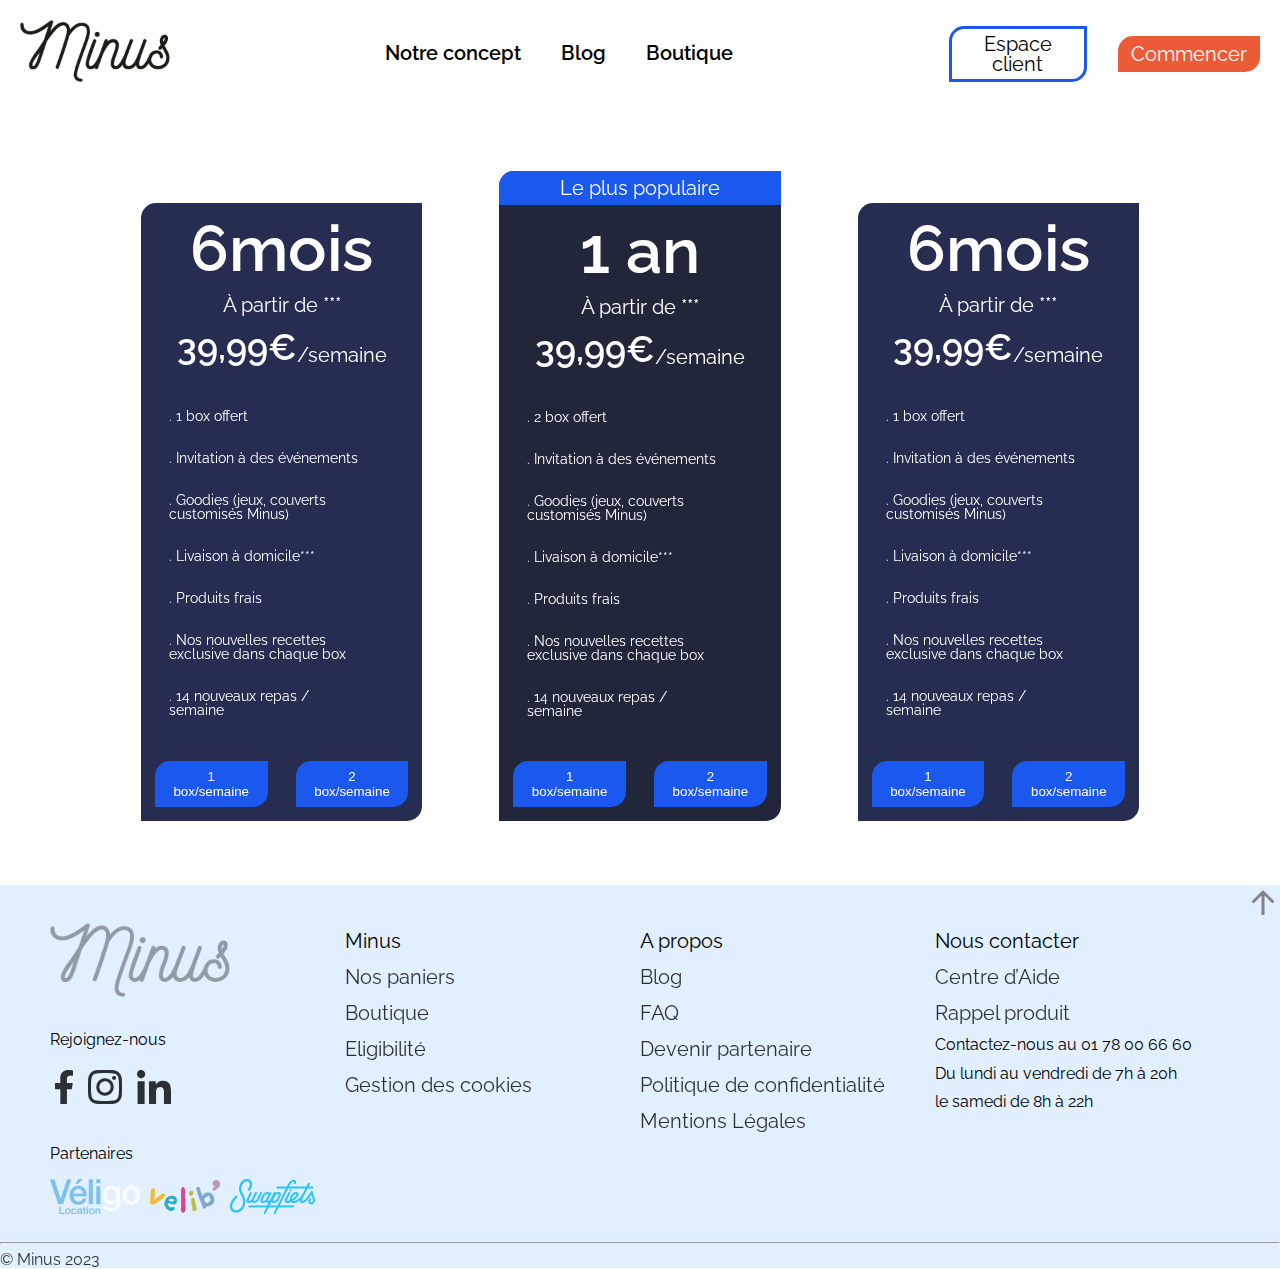
==== abonnement.html @ fa49a843 "repas" ====
<!DOCTYPE html>
<html lang="fr">
    <head>
        <meta charset="utf-8" />
        <title>index</title>
        <link rel="stylesheet" href="reset.css">
        <link rel="stylesheet" href="accueil.css">
        <link rel="preconnect" href="https://fonts.googleapis.com"> 
        <link rel="preconnect" href="https://fonts.gstatic.com" crossorigin> 
        <link href="https://fonts.googleapis.com/css2?family=Montserrat:wght@100;200;300;400;500;600;700;800;900&family=Rubik:wght@300;400;700&display=swap" rel="stylesheet">
        <link rel="preconnect" href="https://fonts.googleapis.com"> 
        <link rel="preconnect" href="https://fonts.gstatic.com" crossorigin> 
        <link rel="stylesheet" href="">
        <link href="link rel="preconnect" href="https://fonts.googleapis.com"> 
        <link rel="preconnect" href="https://fonts.gstatic.com" crossorigin> 
        <link href="https://fonts.googleapis.com/css2?family=Raleway:wght@600;700&display=swap" rel="stylesheet">
        <link rel="stylesheet" href="accueil-mobile.css">
        <link rel="stylesheet" href="accueil.css">
        
				
    </head>
    <body>
    <header>
        <a href="index.html"><img class="logo" src="Image/Logo minus.png"></a>
        <nav class="nav-left">
         <ul>
         <li><a href="concept.html">Notre concept</a></li>
         <li><a href="#">Blog</a></li>
         <li><a href="#">Boutique</a></li></ul>
        </nav> 
        <nav class="nav-right">
        <a id="btn-EClients" href="#">Espace client</a>
        <a id="btn-commencer" href="abonnement.html">Commencer</a>
        </nav>
    </header>
    <body>
        <div class="abonnements_mobiles">
            <div class="abonnement_mobile">
                <div class="haut">
                    <div class="abo_gauche">
                        <h1>1 an</h1>
                        <h3>À partir de ***</h3>
                        <div class="aboprix_mobile"><h2>39,99 €</h2><h3>/semaine</h3></div>
                    </div>
                    <div class="abo_droite">
                        <h5>. 2 box offerts</h5>
                        <h5>. Invitation à des événements </h5>
                        <h5>. Goodies (jeux, couverts Minus...)</h5>
                    </div>
                </div>
                <div class="bas_mobile">
                    <h3>Faites votre choix</h3>
                    <div class="btn_mobile">
                        <button href="repas.html" class="button">1 box/semaine</button>
                        <button href="repas.html" class="button">2 box/semaine</button>
                    </div>
                </div>
            </div>
            <div class="abonnement_mobile">
                <div class="haut">
                    <div class="abo_gauche">
                        <h1>1 an</h1>
                        <h3>À partir de ***</h3>
                        <div class="aboprix_mobile"><h2>39,99 €</h2><h3>/semaine</h3></div>
                    </div>
                    <div class="abo_droite">
                        <h5>. 2 box offerts</h5>
                        <h5>. Invitation à des événements </h5>
                        <h5>. Goodies (jeux, couverts Minus...)</h5>
                    </div>
                </div>
                <div class="bas_mobile">
                    <h3>Faites votre choix</h3>
                    <div class="btn_mobile">
                        <button href="repas.html" class="button">1 box/semaine</button>
                        <button href="repas.html" class="button">2 box/semaine</button>
                    </div>
                </div>
            </div>
            <div class="abonnement_mobile">
                <div class="haut">
                    <div class="abo_gauche">
                        <h1>1 an</h1>
                        <h3>À partir de ***</h3>
                        <div class="aboprix_mobile"><h2>39,99 €</h2><h3>/semaine</h3></div>
                    </div>
                    <div class="abo_droite">
                        <h5>. 2 box offerts</h5>
                        <h5>. Invitation à des événements </h5>
                        <h5>. Goodies (jeux, couverts Minus...)</h5>
                    </div>
                </div>
                <div class="bas_mobile">
                    <h3>Faites votre choix</h3>
                    <div class="btn_mobile">
                        <button href="repas.html" class="button">1 box/semaine</button>
                        <button href="repas.html" class="button">2 box/semaine</button>
                    </div>
                </div>
            </div>
        </div>
        <div class="abonnements">
            <div class="abonnement">
                <div class="headabo">
                    <h1>6mois</h1>
                    <h3>À partir de ***</h3>
                    <div class="aboprix"><h2>39,99€</h2><h3>/semaine</h3></div>
                </div>
                    <ul>
                        <li><h5>. 1 box offert</h5><img class="check"src="image/check box.png" alt=""></li>
                        <li><h5>. Invitation à des événements</h5><img class="check"src="image/check box non.png" alt=""></li>
                        <li><h5>. Goodies (jeux, couverts customisés Minus)</h5><img class="check"src="image/check box non.png" alt=""></li>
                        <li><h5>. Livaison à domicile***</h5><img class="check"src="image/check box.png" alt=""></li>
                        <li><h5>. Produits frais</h5><img class="check"src="image/check box.png" alt=""></li>
                        <li><h5>. Nos nouvelles recettes exclusive dans chaque box</h5><img class="check"src="image/check box.png" alt=""></li>
                        <li><h5>. 14 nouveaux repas / semaine</h5><img class="check"src="image/check box.png" alt=""></li>
                    </ul>
                <div class="btnabo">
                    <button href="repas.html" class="btn-bleu">1 box/semaine</button>
                    <button href="repas.html" class="btn-bleu">2 box/semaine</button>
                </div>
            </div>
            <div class="abonnement abonnement-1-an">
                <div class="LPP"><h3>Le plus populaire</h3></div>
                <div class="headabo">
                    <h1>1 an</h1>
                    <h3>À partir de ***</h3>
                    <div class="aboprix"><h2>39,99€</h2><h3>/semaine</h3></div>
                </div>
                    <ul>
                        <li><h5>. 2 box offert</h5><img class="check"src="image/check box.png" alt=""></li>
                        <li><h5>. Invitation à des événements</h5><img class="check"src="image/check box.png" alt=""></li>
                        <li><h5>. Goodies (jeux, couverts customisés Minus)</h5><img class="check"src="image/check box.png" alt=""></li>
                        <li><h5>. Livaison à domicile***</h5><img class="check"src="image/check box.png" alt=""></li>
                        <li><h5>. Produits frais</h5><img class="check"src="image/check box.png" alt=""></li>
                        <li><h5>. Nos nouvelles recettes exclusive dans chaque box</h5><img class="check"src="image/check box.png" alt=""></li>
                        <li><h5>. 14 nouveaux repas / semaine</h5><img class="check"src="image/check box.png" alt=""></li>
                    </ul>
                <div class="btnabo">
                    <button href="repas.html" class="btn-bleu">1 box/semaine</button>
                    <button href="repas.html" class="btn-bleu">2 box/semaine</button>
                </div>
            </div>
            <div class="abonnement">
                <div class="headabo">
                    <h1>6mois</h1>
                    <h3>À partir de ***</h3>
                    <div class="aboprix"><h2>39,99€</h2><h3>/semaine</h3></div>
                </div>
                    <ul>
                        <li><h5>. 1 box offert</h5><img class="check"src="image/check box non.png" alt=""></li>
                        <li><h5>. Invitation à des événements</h5><img class="check"src="image/check box non.png" alt=""></li>
                        <li><h5>. Goodies (jeux, couverts customisés Minus)</h5><img class="check"src="image/check box non.png" alt=""></li>
                        <li><h5>. Livaison à domicile***</h5><img class="check"src="image/check box non.png" alt=""></li>
                        <li><h5>. Produits frais</h5><img class="check"src="image/check box non.png" alt=""></li>
                        <li><h5>. Nos nouvelles recettes exclusive dans chaque box</h5><img class="check"src="image/check box non.png" alt=""></li>
                        <li><h5>. 14 nouveaux repas / semaine</h5><img class="check"src="image/check box non.png" alt=""></li>
                    </ul>
                    <div class="btnabo">
                        <button href="repas.html" class="btn-bleu">1 box/semaine</button>
                        <button href="repas.html" class="btn-bleu">2 box/semaine</button>
                    </div>
            </div>
        </div> 
    
    <footer>
        <div class="retour">
          <a href="#">
            <img style="padding:5px;" src="Image/arrow.png" alt="flèche pour remonter">
          </a>
        </div>
        <div class="contenu-footer">
          <div class="illust">
            <a href="#">
              <img id="logo-footer" src="Image/Logo minus.png" alt="Logo">
            </a>
            <p>
              <b>Rejoignez-nous</b>
            </p>
            <div class="svg-footer">
              <a href="https://www.facebook.com">
                <svg width="18" height="34" viewBox="0 0 18 34" fill="none" xmlns="http://www.w3.org/2000/svg">
                  <path d="M16.8216 19.1251L17.7542 12.9626H11.9188V8.97826C11.8783 8.51869 11.9404 8.0558 12.1007 7.62383C12.2609 7.19186 12.5152 6.80187 12.8445 6.48274C13.1739 6.1636 13.57 5.92349 14.0036 5.78017C14.4371 5.63685 14.8969 5.59398 15.349 5.65476H18.0021V0.42513C16.4439 0.167335 14.8692 0.0252887 13.2905 0.000129813C12.2045 -0.0833884 11.1136 0.0757812 10.0952 0.466355C9.07684 0.856929 8.15585 1.46935 7.39754 2.26019C6.63923 3.05103 6.06218 4.00094 5.70728 5.04258C5.35238 6.08422 5.22832 7.19208 5.34391 8.28763V12.9626H0V19.1251H5.34391V34.0001H11.9188V19.1251H16.8216Z" fill="black" />
                </svg>
              </a>
              <a href="https://www.instagram.com">
                <svg width="34" height="34" viewBox="0 0 34 34" fill="none" xmlns="http://www.w3.org/2000/svg">
                  <path d="M16.9965 8.28211C15.2733 8.28355 13.5891 8.79589 12.1569 9.75438C10.7246 10.7129 9.60858 12.0745 8.94978 13.6672C8.29098 15.2599 8.11899 17.0121 8.45553 18.7026C8.79208 20.393 9.62205 21.9457 10.8406 23.1645C12.0591 24.3833 13.6115 25.2134 15.3016 25.55C16.9917 25.8866 18.7436 25.7146 20.3359 25.0557C21.9283 24.3967 23.2896 23.2805 24.2479 21.8479C25.2062 20.4154 25.7184 18.7309 25.7199 17.0073C25.7228 15.8607 25.4991 14.7248 25.0617 13.6649C24.6244 12.605 23.9819 11.642 23.1713 10.8312C22.3607 10.0204 21.3979 9.37787 20.3382 8.94041C19.2785 8.50295 18.1429 8.27923 16.9965 8.28211ZM16.9965 22.6663C15.8761 22.6648 14.7812 22.3311 13.8504 21.7073C12.9196 21.0835 12.1946 20.1976 11.7671 19.1617C11.3397 18.1257 11.229 16.9863 11.449 15.8874C11.669 14.7886 12.2098 13.7796 13.0031 12.9882C13.7964 12.1968 14.8065 11.6584 15.9057 11.4412C17.0049 11.224 18.1439 11.3377 19.1785 11.7679C20.2131 12.198 21.0969 12.9254 21.7182 13.8581C22.3395 14.7907 22.6703 15.8866 22.6689 17.0073C22.6638 18.5091 22.064 19.9477 21.0009 21.0083C19.9379 22.0688 18.498 22.665 16.9965 22.6663ZM28.101 7.92524C28.101 7.52335 27.9818 7.13049 27.7586 6.79633C27.5354 6.46217 27.2181 6.20172 26.8469 6.04793C26.4756 5.89413 26.0672 5.85389 25.6731 5.9323C25.279 6.0107 24.917 6.20423 24.6329 6.48841C24.3487 6.77259 24.1553 7.13465 24.0769 7.52882C23.9985 7.92299 24.0387 8.33155 24.1925 8.70285C24.3462 9.07415 24.6066 9.3915 24.9407 9.61478C25.2748 9.83805 25.6676 9.95723 26.0694 9.95723C26.3367 9.95787 26.6015 9.9058 26.8487 9.804C27.0959 9.70219 27.3206 9.55266 27.5099 9.36394C27.6993 9.17522 27.8496 8.95102 27.9523 8.70415C28.0549 8.45729 28.1079 8.19261 28.1083 7.92524H28.101ZM33.8729 9.98879C33.9289 7.34597 32.9428 4.78727 31.1277 2.8659C29.2028 1.05669 26.6473 0.0713855 24.0063 0.120171C21.2004 -0.0400571 12.7877 -0.0400571 9.98188 0.120171C7.3433 0.0691425 4.78933 1.05191 2.86532 2.85862C1.05335 4.78197 0.0677381 7.33933 0.120147 9.98151C-0.0400489 12.7879 -0.0400489 21.2024 0.120147 24.0088C0.0643392 26.6516 1.05043 29.2102 2.86532 31.1317C4.79055 32.9407 7.34564 33.9267 9.98674 33.8798C12.7926 34.0401 21.2053 34.0401 24.0111 33.8798C26.6534 33.9356 29.2114 32.9494 31.1326 31.1341C32.9414 29.2088 33.9265 26.6527 33.8777 24.0112C34.0404 21.2024 34.0404 12.7976 33.8802 9.98879H33.8729ZM30.2466 27.0216C29.9582 27.7528 29.5226 28.417 28.9669 28.9728C28.4111 29.5287 27.7471 29.9644 27.016 30.2528C23.7219 30.929 20.3518 31.1585 16.9965 30.935C13.6412 31.1549 10.2716 30.9255 6.977 30.2528C6.2459 29.9644 5.58188 29.5287 5.02614 28.9728C4.4704 28.417 4.0348 27.7528 3.74639 27.0216C3.07346 23.7288 2.84651 20.3605 3.07163 17.0073C2.85176 13.6513 3.08114 10.281 3.75367 6.98572C4.04125 6.25312 4.47647 5.58755 5.03225 5.0304C5.58803 4.47325 6.25249 4.03645 6.98429 3.74716C10.2759 3.07084 13.6435 2.84057 16.9965 3.06255C20.3518 2.84264 23.7215 3.07206 27.016 3.74473C27.7471 4.0332 28.4111 4.46889 28.9669 5.02474C29.5226 5.58059 29.9582 6.24476 30.2466 6.97601C30.9268 10.2735 31.1595 13.6476 30.9384 17.0073C31.1606 20.361 30.9304 23.7293 30.2539 27.0216H30.2466Z" fill="black" />
                </svg>
              </a>
              <a href="https://www.linkedin.com">
                <svg width="34" height="34" viewBox="0 0 34 34" fill="none" xmlns="http://www.w3.org/2000/svg">
                  <g clip-path="url(#clip0_882_4969)">
                    <path d="M7.61114 34V11.3001H0.568286V34H7.61114ZM4.08243 8.20367C4.89369 8.2075 5.68786 7.97069 6.36453 7.52316C7.0412 7.07564 7.56996 6.43752 7.88396 5.68948C8.19797 4.94145 8.2831 4.1171 8.12859 3.32068C7.97409 2.52426 7.5869 1.79154 7.01597 1.21518C6.44504 0.638815 5.71602 0.244695 4.9211 0.0826555C4.12618 -0.079384 3.30106 -0.00206474 2.55009 0.304836C1.79911 0.611736 1.156 1.13443 0.702092 1.80683C0.248181 2.47923 0.00385165 3.27113 0 4.08238C0.00184824 5.16814 0.431329 6.20946 1.19543 6.98084C1.95953 7.75221 2.99674 8.19154 4.08243 8.20367ZM34 34V21.5317C34 15.4287 32.6886 10.7318 25.5559 10.7318C24.2167 10.6823 22.8893 10.997 21.7149 11.6423C20.5405 12.2877 19.5631 13.2396 18.887 14.3965H18.7874V11.3001H12.0263V34H19.0691V22.7605C19.0691 19.8001 19.6301 16.932 23.2949 16.932C26.9061 16.932 26.9596 20.3101 26.9596 22.9427V34H34Z" fill="black" />
                  </g>
                  <defs>
                    <clipPath id="clip0_882_4969">
                      <rect width="34" height="34" fill="white" />
                    </clipPath>
                  </defs>
                </svg>
              </a>
            </div>
            <p>
              <b>Partenaires</b>
            </p>
            <div class="partenaire">
              <img src="Image/1.png" alt="partenaire 1">
              <img src="Image/2.png" alt="partenaire 2">
              <img src="Image/3.png" alt="partenaire 3">
            </div>
          </div>
          <div class="rubriques">
            <div class="colonne">
              <ul>
                <h3>Minus</h3>
                <li>
                  <a href="#">Nos paniers</a>
                </li>
                <li>
                  <a href="#">Boutique</a>
                </li>
                <li>
                  <a href="#">Eligibilité</a>
                </li>
                <li>
                  <a href="#">Gestion des cookies</a>
                </li>
              </ul>
            </div>
            <div class="colonne">
              <ul>
                <h3>A propos</h3>
                <li>
                  <a href="#">Blog</a>
                </li>
                <li>
                  <a href="#">FAQ</a>
                </li>
                <li>
                  <a href="#">Devenir partenaire</a>
                </li>
                <li>
                  <a href="#">Politique de confidentialité</a>
                </li>
                <li>
                  <a href="#">Mentions Légales</a>
                </li>
              </ul>
            </div>
            <div class="colonne">
              <ul>
                <h3>Nous contacter</h3>
                <li>
                  <a href="#">Centre d’Aide</a>
                </li>
                <li>
                  <a href="#">Rappel produit</a>
                </li>
                <li>
                  <p>
                    <b>Contactez-nous au 01 78 00 66 60 <br> Du lundi au vendredi de 7h à 20h <br> le samedi de 8h à 22h </b>
                  </p>
                </li>
              </ul>
            </div>
          </div>
        </div>
        <hr>
        <div class="bas-footer">
          <p style="color: black; opacity: 80%;">© Minus 2023 </p>
        </div>
      </footer>
    </body>
</html>
---- accueil.css ----
html{
    font-family: 'Raleway', sans-serif;
}

h1{
    font-weight: 600;
    Font-size: 64px;

}

h2{
    font-weight: 600;
    Font-size: 36px;
}

h3{
    font-weight: 400;
    Font-size: 20px;
    
}

h4{
    font-family: Raleway;
    font-size: 16px;
    font-weight: 400;
    line-height: 19px;
    letter-spacing: 0em;
    text-align: left;

}

h5{
    Font-style: SemiBold;
    Font-size: 14px;
}

.menu-complet-mobile{
    display: none;
}

/* DEBUT HEADER DESKTOP */

header{
    display: flex;
    align-items: center;
    justify-content: space-between;
    font-weight: 400;
    padding: 20px;
    position: sticky;
    top: 0;
    background: white;
  }


header a{
    text-decoration: none;
    font-size:20px;
    color: black;
    border-bottom: 2px solid #ec5c3800;
}
header .nav-left a:hover {
  border-bottom: 2px solid #EC5B38;
}
header nav{
    display: flex;
    justify-content: space-between;
    width: 100%;
  }
header nav ul{
    display: flex;
    justify-content: space-between;
    list-style-type: none;
  }
header nav ul li a{
    display: inline-block;
    padding: 10px;
    margin: 10px;
}
.nav{
  display: flex;
  justify-content: space-between;
  align-items: center;
}

.nav-left{
    display: flex;
    flex-direction: row;
    justify-content: center;
    align-items: center;
    gap: 65px;
    font-weight: 600;
}

.nav-right{
    display: flex;
    width: 40%;
    flex-direction: row;
    justify-content: flex-end;
    align-items: center;
    padding: 0px;
    gap: 31px;
  }
.nav ul li a {
  display: flex;
  justify-content: space-between;
  align-items: center;
}
.logo{
    width:150px;
    height:auto ;
}
#btn-EClients{
    border: 3px #1B58ED solid ;
    border-radius: 15px 0px;
    padding: 5px 10px ;
    font-size: 20px;
    font-weight: 400;
    text-align: center;
}
#btn-EClients:hover{
    background: #1B58ED;
    color:#ffff;
}

#btn-commencer{
    background: #EC5B38;
    border: 3px #EC5B38 solid ;
    color:#ffff;
    border-radius: 15px 0px;
    padding: 5px 10px;
}
#btn-commencer:hover{
    background: #ffffff;
    color:#000;
}

/* FIN HEADER DESKTOP */ 



.blockgauche{
    width: 50%;
    display: flex;
    flex-direction: column; 
    flex: 1 1 0px;
}
.blocktxt{
    width: 100%; 
    display: flex; 
    flex-direction: column; 
    margin: 0 auto;
    margin-left: 5%;
    margin-right: 5%;
}
.TF{
    
    display: flex; 
    
}
.Toutfrais{
    color: rgba(34, 38, 58, 1);

}
.TP{
   
    padding-top: 10px; 
    padding-bottom: 10px; 
}

.Toutprêt{
    
    color: rgba(34, 38, 58, 1);
}

.TEC{ 
}
    
.Tousen{ 
    
    color: rgba(34, 38, 58, 1);
}
    
.Rectangle3{ 
    width: 20%; 
    padding-top: 13px; 
    padding-bottom: 13px; 
    padding-left: 68px; 
    padding-right: 67px; 
    background-color: rgba(236, 91, 56, 1); 
    border-top-left-radius: 15px; 
    border-bottom-right-radius: 15px; 
    display: flex; 
    align-items: center; 
    justify-content: center;
    border: solid rgba(236, 91, 56, 1);
    font-size: 14px; 
    font-weight: 600; 
    line-height: 100%; 
    text-align: center; 
    color: white;
    margin-left: 15%;
    margin-top: 20px;
    margin-bottom: 20px;
}
.Rectangle3:hover{
    background-color: white;
    color: black;
}
.Texte{
    font-size: 14px; 
    font-weight: 600; 
    line-height: 100%; 
    text-align: center; 
    color: white;
}

.home{
    display: flex;
    max-width: 1436px;
    align-items: center;
    margin: 0 auto;
}
.blockdroite{
    width: 50%;
    flex: 1 1 0px;
    position: relative;
}

#fondb{
    position: relative;
    background-color:#e1efff;
    width:100%;
    border-radius:0px 100px 0px 100px;
    top: 5%;
    left: 0%;
    right: 0%;
    bottom: 6.5%;
    position: absolute;
}
.btnplus {
    position: absolute;
    background-color: white;
    width: 10%;
    height: 10%;
    text-align: center;
    align-items: center;
    bottom: -5%;
    left: 45%;
    z-index: 10;
    border-radius: 15px 0px 15px 0px;
    box-shadow: 10px 15px 15px rgba(0, 0, 0, 0.25);
}


.recette{
    align-items: center;
    position: absolute;
    background-color: rgba(252, 244, 222, 1);
    width: 20%;
    padding: 1%;
    top: 20%;
    left: 80%;
    border-radius: 15px 0px 15px 0px;
    box-shadow: 10px 5px 5px rgba(0, 0, 0, 0.25);
}

.recette h3{
    display: flex;
    justify-content: center;
    margin-bottom: 15%;
}

.recette ul li {
    display: flex;
    justify-content: space-between;
    margin: 10%;
    padding-bottom: 5%;
}

.panier{
    width: 100%;
    position: relative;
    z-index: 4;
}
.panier img{
    max-width: 100%;
}
.vague {
    width: 100%;
    height: 150px;
    background-color: #e1efff;
    position: relative;
  }

.tout{
    position: absolute;
    top: 50%;
    left: 15%;
}

.paratout{
    display: flex;
    padding-top: 5px;

}
.titre1{
    padding-bottom: 0.5%;
    border-bottom: solid 3px rgba(236, 91, 56, 1); 
}
.plogo{
    width: 60px;
    padding-left: 5px;
    padding-right: 5px;
}

.wave{
    width: 100%;
    background-color: #e1efff;
    margin: 0 auto;
    position: relative;
}
.vague-2{
    position: absolute;
    left: 0;
    bottom: 0%;
    background-color: white;
}
.expli{
    display: flex;
    margin: 0 auto;
    width: 100%;
    margin: 0 auto;

}
.explication{
    display: flex;
    flex-direction: column;
    padding-top: 3%;
    width: 30%;
    margin: 0 auto;
}

.explication img{
   width: 50%;
   margin: 0 auto;
   padding-bottom: 15px;
}

.explication h4{
    width: 60%;
    margin: 0 auto;
    text-align: center;
}
.explication h3{
    width: 60%;
    margin: 0 auto;
    text-align: center;
    padding-bottom: 15px;
}

.fleche{
    width: 8%;
    height: 2.5%;
    padding-top: 15%;
}

.titre2 {
    text-align: center;
    margin-top: 8%;
    margin-left: 35.5%;
    margin-right: 35.5%;
    margin-bottom: 8%;
    padding-bottom: 0.5%;
    border-bottom: solid 3px rgba(236, 91, 56, 1); 
}
.abonnements{
    display: flex;
    justify-content: center;
    position: relative;
    margin-bottom: 5%;
    margin-top: 5%;
    z-index: 2;
}
.abonnement{
width: 22%;
background-color: rgba(38, 45, 81, 1);
border-radius: 15px 0px;
margin-left: 3%;
margin-right: 3%;
margin-top: 2.5%;
color: white;
display: flex;
flex-direction: column;
justify-content: space-between;
}
.abonnement-1-an{
    background-color: rgba(34, 38, 58, 1);
    margin-top: 0;
}

.LPP{
    text-align: center;
    background-color: rgba(27, 88, 237, 1);
    border-radius: 15px 0px 0px 0px;
    color: white;
    padding: 2.5%;
}


.abonnement ul li{
    display: flex;
    justify-content: space-between;
    align-items: center;

    margin: 5%;
    margin-bottom: 10%;
    margin-left: 10%;
    margin-right: 10%;
}
.abonnement-1-an ul li{
    display: flex;
    justify-content: space-between;
    align-items: center;
    margin: 5%;
    margin-bottom: 10%;
    margin-left: 10%;
    margin-right: 10%;
}
.headabo{
    text-align: center;
}
.headabo h1{
    padding-top: 5%;
    padding-bottom: 5%;
}
.aboprix{

    display: flex;
    align-items: flex-end;
    justify-content: center;
    margin-top: 5%;
    margin-bottom: 10%;
}

.check{
    width: 35px;
}
.btnabo{
    display: flex;
    justify-content: center;
    border-radius: 0px 0px 15px 0px;
}
.btn-bleu{
    border: 3px #1B58ED solid ;
    background-color: #1B58ED;
    color: white;
    border-radius: 15px 0px;
    padding: 5px 10px ;
    margin: 5%;

}
.btn-bleu:hover{
    background-color: rgba(0, 0, 0, 0);
    color: white;
}

.avisgeneral{
    display: flex;
    flex-direction: column;
    width: 35%;
    align-items: center;
    margin-left: 3%;
    margin-right: 3%;
    
}

.avisgeneral img{
    width: 30%;
    align-items: center;
}

.avis{
    padding: 5%;
    background-color: rgba(225, 239, 255, 1);
    margin-top: 15%;
    border-radius: 15px 0px;
}

.profilavis{
    display: flex;
    align-items: center;
    margin-bottom: 5%;
}
.profilavis img{
    width: 10%;
    margin-right: 15%;
    align-items: center;
}


.footeravis{
    display: flex;
    justify-content: space-between;
    align-items: center;
    padding-top: 5%;
}

.etoile{
    display: flex;
}

.slideravis {
    display: flex;
    flex-wrap: nowrap;
    overflow-x: auto;
    margin-bottom: 5%;
}
    .avisgeneral {
      flex: 0 0 auto;
    }
    .slideravis::-webkit-scrollbar{
        display: none;
      }
.newsletter{
    background-color: rgba(34, 38, 58, 1);
    color: #ffffff;
    width: 50%;
    text-align: center;
    margin: 0 auto;
    padding-top: 2.5%;
    Margin-bottom: 5%;
    border-radius: 15px 0px;
}
    
.placeholder{
    width: 50%;
}
        
.button {
    border: 3px rgba(236, 91, 56, 1) solid ;
    background-color: rgba(236, 91, 56, 1);
    color: white;
    border-radius: 15px 0px;
    padding: 5px 10px ;
    margin: 5%;
        
}
.button:hover{
    background-color: rgba(0, 0, 0, 0);
    color: white;
}

/* DEBUT FOOTER */

footer{
    width:100%;
    margin:0 auto;
    background-color: #E1EFFF;
  }

.contenu-footer{
  display:flex;
  margin: 0 50px;
  line-height: 50px;
}
footer a{
    text-decoration: none;
    font-size:20px;
    color: black;
    opacity: 80%;
}
footer ul{
    list-style-type: none;
  }
.retour{
  display:flex;
  flex-direction: row-reverse;
}
#logo-footer{
  width:80%;
  opacity: 50%;
}
.rubriques {
    display: flex;
    flex: 1;
    line-height: 1.8;
  }

.colonne {
    flex: 1;
  }

.illust{
    display: flex;
    flex: 1;
    max-width: 25%;
    align-items: start;
    justify-content: space-between;
    flex-direction: column;
}
.svg-footer svg{
  margin:5px;
}
.partenaire img{
  margin-right:5px;
  opacity: 80%;
}
footer .footer-mobile{
    display: none;
}
/* FIN FOOTER */
.abonnements_mobiles{
    display: none;
}

@media screen and (max-width:720px){
    h1{
        font-weight: bold;
        Font-size: 24px;
    
    }
    
    h2{
        font-weight: 600;
        Font-size: 16px;
    }
    
    h3{
        font-weight: 400;
        Font-size: 14px;
        
    }
    
    h4{
        font-family: Raleway;
        font-size: 10px;
        font-weight: 400;
        line-height: 19px;
        letter-spacing: 0em;
        text-align: left;
    
    }
    
    h5{
        Font-style: 700;
        Font-size: 8px;
    }
    .abonnement-1-an{
        display: none;
    }
    .abonnement{
        display: none;
    }
    .abonnements_mobiles{
        display: block;
    }

    .wave{
        width: 100%;
        height: 1600px;
        background-color: #e1efff;
        margin: 0 auto;
        position: relative;
    }
    .etoile img{
        width: 10px;
    }

    .titre2{
        margin-bottom: 15%;
    }

    header{
        padding: 20px;
        background: white;
        width: 100%;
    }
    
    header .logo{
        margin-left: 20px;
        width: 130px;
    }
    
    header .menu-complet-mobile{
        display: block;
    } 

    header .nav-left{
        display: none;
    }

    /* Sidenav menu */
.sidenav {
  text-align: center;
    height: 75%;
    width: 100%;
    position: fixed;
    z-index: 1000;
    top: 0;
    left: -100%;
    background-color: #E1EFFF;
    padding-top: 60px;
    transition: left 0.5s ease;
  }

  .sidenav ul {
    list-style-type: none;
    padding: 0;
    margin: 0;
    z-index: 1001;
  }

  /* Sidenav menu links */
  .sidenav a {
    line-height: 50px;
    padding: 8px 8px 8px 32px;
    text-decoration: none;
    font-size: 16px;
    font-weight: 600;
    font-family: "Raleway";
    color: black;
    display: block;
    transition: 0.3s;
  }

  .sidenav a:hover {
    color: #111;
  }

  /* Active class */
  .sidenav.active {
    left: 0;
  }

  /* Close btn */
  .sidenav .close {
    position: absolute;
    top: 0;
    right: 25px;
    font-size: 36px;
  }

  .burger-icon span {
    display: block;
    width: 35px;
    height: 6px;
    background-color: black;
    margin: 6px 0;
  }

.footer-desktop{
    display: none;
}

footer .footer-mobile{
    display: block;
}
  footer{
    background-color: #E1EFFF;
}

footer .partie1-footer-mobile{
    text-align: center;
}

.email input{
  width: 95%;
  padding: 8px;
}

.submit button{
  width: 50%;
  padding: 10px;
  border-radius: 15px 0 15px 0;
  background: #EC5B38;
  color: white;
  font-size: 20px;
  font-weight: 400;
  border: none;
}

footer .partie1-footer-mobile h2{
    font-weight: 600;
    padding: 20px 0px;
}

footer .partie1-footer-mobile .reseaux-sociaux img{
    padding: 10px;
}

footer .partie2-footer-mobile{
  display: flex;
  justify-content: space-between;
  margin: 0px 20px;
  padding: 10px 0px;
}

footer .partie3-footer-mobile{
    text-align: center;
}

footer .partie3-footer-mobile img{
    margin-top: 20px;
}

footer .mentions-confidentialite{
    margin-top: 20px;
}

footer .partie3-footer-mobile a{
    padding: 0px 50px;
}

footer .partie3-footer-mobile p{
    margin-top: 20px;
}


}
---- accueil-mobile.css ----
.abonnements_mobiles{
        width: 360px;
        margin: 0 auto;
        position: relative;
    }
    .abonnement_mobile{
        display: flex;
        flex-direction: column;
        background-color: rgba(34, 38, 58, 1);
        margin-top: 10%;
        color: white;
        border-radius: 15px 0px;
        
    }

    .haut{
        display: flex;
        justify-content: center;
        margin-bottom: 5%;
    }

    .abo_gauche{
        display: flex;
        align-items: center;
        flex-direction: column;
        margin-top: 5%;
    }
    .aboprix_mobile{
        display: flex;
    }

    .abo_droite{
        display: flex;
        flex-direction: column;
        justify-content: space-between;
        margin-left: 10%;
        margin-top: 2%;

    }
    .bas_mobile{
        display: flex;
        flex-direction: column;
        text-align: center;
    }
    .bas_mobile h3{
        padding-top: 2%;
        padding-bottom: 0.5%;
        margin: 0 auto;
        border-bottom: solid rgba(236, 91, 56, 1);
    }
    .btn-bleum{
        border: 3px #1B58ED solid ;
        background-color: #1B58ED;
        color: white;
        border-radius: 15px 0px;
        padding: 5px 10px ;
        margin: 5%;
    
    }
    .btn-bleum:hover{
        background-color: rgba(0, 0, 0, 0);
        color: white;
    }
---- accueil.css ----
html{
    font-family: 'Raleway', sans-serif;
}

h1{
    font-weight: 600;
    Font-size: 64px;

}

h2{
    font-weight: 600;
    Font-size: 36px;
}

h3{
    font-weight: 400;
    Font-size: 20px;
    
}

h4{
    font-family: Raleway;
    font-size: 16px;
    font-weight: 400;
    line-height: 19px;
    letter-spacing: 0em;
    text-align: left;

}

h5{
    Font-style: SemiBold;
    Font-size: 14px;
}

.menu-complet-mobile{
    display: none;
}

/* DEBUT HEADER DESKTOP */

header{
    display: flex;
    align-items: center;
    justify-content: space-between;
    font-weight: 400;
    padding: 20px;
    position: sticky;
    top: 0;
    background: white;
  }


header a{
    text-decoration: none;
    font-size:20px;
    color: black;
    border-bottom: 2px solid #ec5c3800;
}
header .nav-left a:hover {
  border-bottom: 2px solid #EC5B38;
}
header nav{
    display: flex;
    justify-content: space-between;
    width: 100%;
  }
header nav ul{
    display: flex;
    justify-content: space-between;
    list-style-type: none;
  }
header nav ul li a{
    display: inline-block;
    padding: 10px;
    margin: 10px;
}
.nav{
  display: flex;
  justify-content: space-between;
  align-items: center;
}

.nav-left{
    display: flex;
    flex-direction: row;
    justify-content: center;
    align-items: center;
    gap: 65px;
    font-weight: 600;
}

.nav-right{
    display: flex;
    width: 40%;
    flex-direction: row;
    justify-content: flex-end;
    align-items: center;
    padding: 0px;
    gap: 31px;
  }
.nav ul li a {
  display: flex;
  justify-content: space-between;
  align-items: center;
}
.logo{
    width:150px;
    height:auto ;
}
#btn-EClients{
    border: 3px #1B58ED solid ;
    border-radius: 15px 0px;
    padding: 5px 10px ;
    font-size: 20px;
    font-weight: 400;
    text-align: center;
}
#btn-EClients:hover{
    background: #1B58ED;
    color:#ffff;
}

#btn-commencer{
    background: #EC5B38;
    border: 3px #EC5B38 solid ;
    color:#ffff;
    border-radius: 15px 0px;
    padding: 5px 10px;
}
#btn-commencer:hover{
    background: #ffffff;
    color:#000;
}

/* FIN HEADER DESKTOP */ 



.blockgauche{
    width: 50%;
    display: flex;
    flex-direction: column; 
    flex: 1 1 0px;
}
.blocktxt{
    width: 100%; 
    display: flex; 
    flex-direction: column; 
    margin: 0 auto;
    margin-left: 5%;
    margin-right: 5%;
}
.TF{
    
    display: flex; 
    
}
.Toutfrais{
    color: rgba(34, 38, 58, 1);

}
.TP{
   
    padding-top: 10px; 
    padding-bottom: 10px; 
}

.Toutprêt{
    
    color: rgba(34, 38, 58, 1);
}

.TEC{ 
}
    
.Tousen{ 
    
    color: rgba(34, 38, 58, 1);
}
    
.Rectangle3{ 
    width: 20%; 
    padding-top: 13px; 
    padding-bottom: 13px; 
    padding-left: 68px; 
    padding-right: 67px; 
    background-color: rgba(236, 91, 56, 1); 
    border-top-left-radius: 15px; 
    border-bottom-right-radius: 15px; 
    display: flex; 
    align-items: center; 
    justify-content: center;
    border: solid rgba(236, 91, 56, 1);
    font-size: 14px; 
    font-weight: 600; 
    line-height: 100%; 
    text-align: center; 
    color: white;
    margin-left: 15%;
    margin-top: 20px;
    margin-bottom: 20px;
}
.Rectangle3:hover{
    background-color: white;
    color: black;
}
.Texte{
    font-size: 14px; 
    font-weight: 600; 
    line-height: 100%; 
    text-align: center; 
    color: white;
}

.home{
    display: flex;
    max-width: 1436px;
    align-items: center;
    margin: 0 auto;
}
.blockdroite{
    width: 50%;
    flex: 1 1 0px;
    position: relative;
}

#fondb{
    position: relative;
    background-color:#e1efff;
    width:100%;
    border-radius:0px 100px 0px 100px;
    top: 5%;
    left: 0%;
    right: 0%;
    bottom: 6.5%;
    position: absolute;
}
.btnplus {
    position: absolute;
    background-color: white;
    width: 10%;
    height: 10%;
    text-align: center;
    align-items: center;
    bottom: -5%;
    left: 45%;
    z-index: 10;
    border-radius: 15px 0px 15px 0px;
    box-shadow: 10px 15px 15px rgba(0, 0, 0, 0.25);
}


.recette{
    align-items: center;
    position: absolute;
    background-color: rgba(252, 244, 222, 1);
    width: 20%;
    padding: 1%;
    top: 20%;
    left: 80%;
    border-radius: 15px 0px 15px 0px;
    box-shadow: 10px 5px 5px rgba(0, 0, 0, 0.25);
}

.recette h3{
    display: flex;
    justify-content: center;
    margin-bottom: 15%;
}

.recette ul li {
    display: flex;
    justify-content: space-between;
    margin: 10%;
    padding-bottom: 5%;
}

.panier{
    width: 100%;
    position: relative;
    z-index: 4;
}
.panier img{
    max-width: 100%;
}
.vague {
    width: 100%;
    height: 150px;
    background-color: #e1efff;
    position: relative;
  }

.tout{
    position: absolute;
    top: 50%;
    left: 15%;
}

.paratout{
    display: flex;
    padding-top: 5px;

}
.titre1{
    padding-bottom: 0.5%;
    border-bottom: solid 3px rgba(236, 91, 56, 1); 
}
.plogo{
    width: 60px;
    padding-left: 5px;
    padding-right: 5px;
}

.wave{
    width: 100%;
    background-color: #e1efff;
    margin: 0 auto;
    position: relative;
}
.vague-2{
    position: absolute;
    left: 0;
    bottom: 0%;
    background-color: white;
}
.expli{
    display: flex;
    margin: 0 auto;
    width: 100%;
    margin: 0 auto;

}
.explication{
    display: flex;
    flex-direction: column;
    padding-top: 3%;
    width: 30%;
    margin: 0 auto;
}

.explication img{
   width: 50%;
   margin: 0 auto;
   padding-bottom: 15px;
}

.explication h4{
    width: 60%;
    margin: 0 auto;
    text-align: center;
}
.explication h3{
    width: 60%;
    margin: 0 auto;
    text-align: center;
    padding-bottom: 15px;
}

.fleche{
    width: 8%;
    height: 2.5%;
    padding-top: 15%;
}

.titre2 {
    text-align: center;
    margin-top: 8%;
    margin-left: 35.5%;
    margin-right: 35.5%;
    margin-bottom: 8%;
    padding-bottom: 0.5%;
    border-bottom: solid 3px rgba(236, 91, 56, 1); 
}
.abonnements{
    display: flex;
    justify-content: center;
    position: relative;
    margin-bottom: 5%;
    margin-top: 5%;
    z-index: 2;
}
.abonnement{
width: 22%;
background-color: rgba(38, 45, 81, 1);
border-radius: 15px 0px;
margin-left: 3%;
margin-right: 3%;
margin-top: 2.5%;
color: white;
display: flex;
flex-direction: column;
justify-content: space-between;
}
.abonnement-1-an{
    background-color: rgba(34, 38, 58, 1);
    margin-top: 0;
}

.LPP{
    text-align: center;
    background-color: rgba(27, 88, 237, 1);
    border-radius: 15px 0px 0px 0px;
    color: white;
    padding: 2.5%;
}


.abonnement ul li{
    display: flex;
    justify-content: space-between;
    align-items: center;

    margin: 5%;
    margin-bottom: 10%;
    margin-left: 10%;
    margin-right: 10%;
}
.abonnement-1-an ul li{
    display: flex;
    justify-content: space-between;
    align-items: center;
    margin: 5%;
    margin-bottom: 10%;
    margin-left: 10%;
    margin-right: 10%;
}
.headabo{
    text-align: center;
}
.headabo h1{
    padding-top: 5%;
    padding-bottom: 5%;
}
.aboprix{

    display: flex;
    align-items: flex-end;
    justify-content: center;
    margin-top: 5%;
    margin-bottom: 10%;
}

.check{
    width: 35px;
}
.btnabo{
    display: flex;
    justify-content: center;
    border-radius: 0px 0px 15px 0px;
}
.btn-bleu{
    border: 3px #1B58ED solid ;
    background-color: #1B58ED;
    color: white;
    border-radius: 15px 0px;
    padding: 5px 10px ;
    margin: 5%;

}
.btn-bleu:hover{
    background-color: rgba(0, 0, 0, 0);
    color: white;
}

.avisgeneral{
    display: flex;
    flex-direction: column;
    width: 35%;
    align-items: center;
    margin-left: 3%;
    margin-right: 3%;
    
}

.avisgeneral img{
    width: 30%;
    align-items: center;
}

.avis{
    padding: 5%;
    background-color: rgba(225, 239, 255, 1);
    margin-top: 15%;
    border-radius: 15px 0px;
}

.profilavis{
    display: flex;
    align-items: center;
    margin-bottom: 5%;
}
.profilavis img{
    width: 10%;
    margin-right: 15%;
    align-items: center;
}


.footeravis{
    display: flex;
    justify-content: space-between;
    align-items: center;
    padding-top: 5%;
}

.etoile{
    display: flex;
}

.slideravis {
    display: flex;
    flex-wrap: nowrap;
    overflow-x: auto;
    margin-bottom: 5%;
}
    .avisgeneral {
      flex: 0 0 auto;
    }
    .slideravis::-webkit-scrollbar{
        display: none;
      }
.newsletter{
    background-color: rgba(34, 38, 58, 1);
    color: #ffffff;
    width: 50%;
    text-align: center;
    margin: 0 auto;
    padding-top: 2.5%;
    Margin-bottom: 5%;
    border-radius: 15px 0px;
}
    
.placeholder{
    width: 50%;
}
        
.button {
    border: 3px rgba(236, 91, 56, 1) solid ;
    background-color: rgba(236, 91, 56, 1);
    color: white;
    border-radius: 15px 0px;
    padding: 5px 10px ;
    margin: 5%;
        
}
.button:hover{
    background-color: rgba(0, 0, 0, 0);
    color: white;
}

/* DEBUT FOOTER */

footer{
    width:100%;
    margin:0 auto;
    background-color: #E1EFFF;
  }

.contenu-footer{
  display:flex;
  margin: 0 50px;
  line-height: 50px;
}
footer a{
    text-decoration: none;
    font-size:20px;
    color: black;
    opacity: 80%;
}
footer ul{
    list-style-type: none;
  }
.retour{
  display:flex;
  flex-direction: row-reverse;
}
#logo-footer{
  width:80%;
  opacity: 50%;
}
.rubriques {
    display: flex;
    flex: 1;
    line-height: 1.8;
  }

.colonne {
    flex: 1;
  }

.illust{
    display: flex;
    flex: 1;
    max-width: 25%;
    align-items: start;
    justify-content: space-between;
    flex-direction: column;
}
.svg-footer svg{
  margin:5px;
}
.partenaire img{
  margin-right:5px;
  opacity: 80%;
}
footer .footer-mobile{
    display: none;
}
/* FIN FOOTER */
.abonnements_mobiles{
    display: none;
}

@media screen and (max-width:720px){
    h1{
        font-weight: bold;
        Font-size: 24px;
    
    }
    
    h2{
        font-weight: 600;
        Font-size: 16px;
    }
    
    h3{
        font-weight: 400;
        Font-size: 14px;
        
    }
    
    h4{
        font-family: Raleway;
        font-size: 10px;
        font-weight: 400;
        line-height: 19px;
        letter-spacing: 0em;
        text-align: left;
    
    }
    
    h5{
        Font-style: 700;
        Font-size: 8px;
    }
    .abonnement-1-an{
        display: none;
    }
    .abonnement{
        display: none;
    }
    .abonnements_mobiles{
        display: block;
    }

    .wave{
        width: 100%;
        height: 1600px;
        background-color: #e1efff;
        margin: 0 auto;
        position: relative;
    }
    .etoile img{
        width: 10px;
    }

    .titre2{
        margin-bottom: 15%;
    }

    header{
        padding: 20px;
        background: white;
        width: 100%;
    }
    
    header .logo{
        margin-left: 20px;
        width: 130px;
    }
    
    header .menu-complet-mobile{
        display: block;
    } 

    header .nav-left{
        display: none;
    }

    /* Sidenav menu */
.sidenav {
  text-align: center;
    height: 75%;
    width: 100%;
    position: fixed;
    z-index: 1000;
    top: 0;
    left: -100%;
    background-color: #E1EFFF;
    padding-top: 60px;
    transition: left 0.5s ease;
  }

  .sidenav ul {
    list-style-type: none;
    padding: 0;
    margin: 0;
    z-index: 1001;
  }

  /* Sidenav menu links */
  .sidenav a {
    line-height: 50px;
    padding: 8px 8px 8px 32px;
    text-decoration: none;
    font-size: 16px;
    font-weight: 600;
    font-family: "Raleway";
    color: black;
    display: block;
    transition: 0.3s;
  }

  .sidenav a:hover {
    color: #111;
  }

  /* Active class */
  .sidenav.active {
    left: 0;
  }

  /* Close btn */
  .sidenav .close {
    position: absolute;
    top: 0;
    right: 25px;
    font-size: 36px;
  }

  .burger-icon span {
    display: block;
    width: 35px;
    height: 6px;
    background-color: black;
    margin: 6px 0;
  }

.footer-desktop{
    display: none;
}

footer .footer-mobile{
    display: block;
}
  footer{
    background-color: #E1EFFF;
}

footer .partie1-footer-mobile{
    text-align: center;
}

.email input{
  width: 95%;
  padding: 8px;
}

.submit button{
  width: 50%;
  padding: 10px;
  border-radius: 15px 0 15px 0;
  background: #EC5B38;
  color: white;
  font-size: 20px;
  font-weight: 400;
  border: none;
}

footer .partie1-footer-mobile h2{
    font-weight: 600;
    padding: 20px 0px;
}

footer .partie1-footer-mobile .reseaux-sociaux img{
    padding: 10px;
}

footer .partie2-footer-mobile{
  display: flex;
  justify-content: space-between;
  margin: 0px 20px;
  padding: 10px 0px;
}

footer .partie3-footer-mobile{
    text-align: center;
}

footer .partie3-footer-mobile img{
    margin-top: 20px;
}

footer .mentions-confidentialite{
    margin-top: 20px;
}

footer .partie3-footer-mobile a{
    padding: 0px 50px;
}

footer .partie3-footer-mobile p{
    margin-top: 20px;
}


}
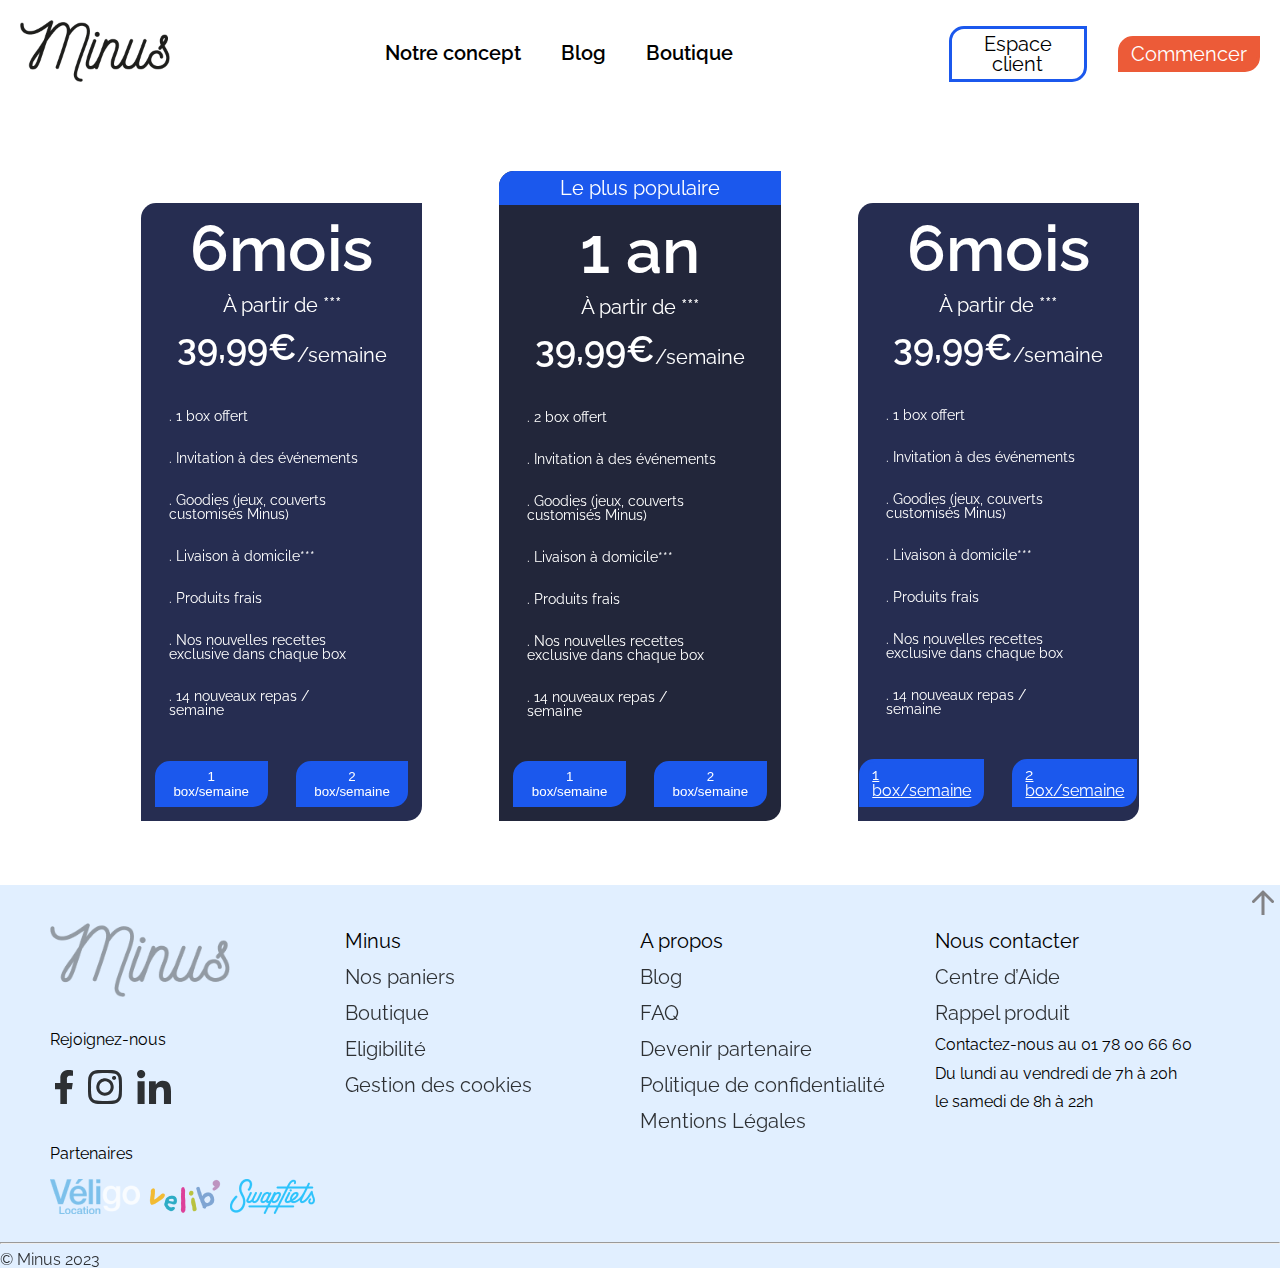
==== commit 09740635: "lien" ====
--- a/abonnement.html
+++ b/abonnement.html
@@ -51,8 +51,8 @@
                 <div class="bas_mobile">
                     <h3>Faites votre choix</h3>
                     <div class="btn_mobile">
-                        <button href="repas.html" class="button">1 box/semaine</button>
-                        <button href="repas.html" class="button">2 box/semaine</button>
+                        <a href="repas.html" class="button">1 box/semaine</a>
+                        <a href="repas.html" class="button">2 box/semaine</a>
                     </div>
                 </div>
             </div>
@@ -72,8 +72,8 @@
                 <div class="bas_mobile">
                     <h3>Faites votre choix</h3>
                     <div class="btn_mobile">
-                        <button href="repas.html" class="button">1 box/semaine</button>
-                        <button href="repas.html" class="button">2 box/semaine</button>
+                        <a href="repas.html" class="button">1 box/semaine</a>
+                        <a href="repas.html" class="button">2 box/semaine</a>
                     </div>
                 </div>
             </div>
@@ -93,8 +93,8 @@
                 <div class="bas_mobile">
                     <h3>Faites votre choix</h3>
                     <div class="btn_mobile">
-                        <button href="repas.html" class="button">1 box/semaine</button>
-                        <button href="repas.html" class="button">2 box/semaine</button>
+                        <a href="repas.html" class="button">1 box/semaine</a>
+                        <a href="repas.html" class="button">2 box/semaine</a>
                     </div>
                 </div>
             </div>
@@ -157,8 +157,8 @@
                         <li><h5>. 14 nouveaux repas / semaine</h5><img class="check"src="image/check box non.png" alt=""></li>
                     </ul>
                     <div class="btnabo">
-                        <button href="repas.html" class="btn-bleu">1 box/semaine</button>
-                        <button href="repas.html" class="btn-bleu">2 box/semaine</button>
+                        <a href="repas.html" class="btn-bleu">1 box/semaine</a>
+                        <a href="repas.html" class="btn-bleu">2 box/semaine</a>
                     </div>
             </div>
         </div> 
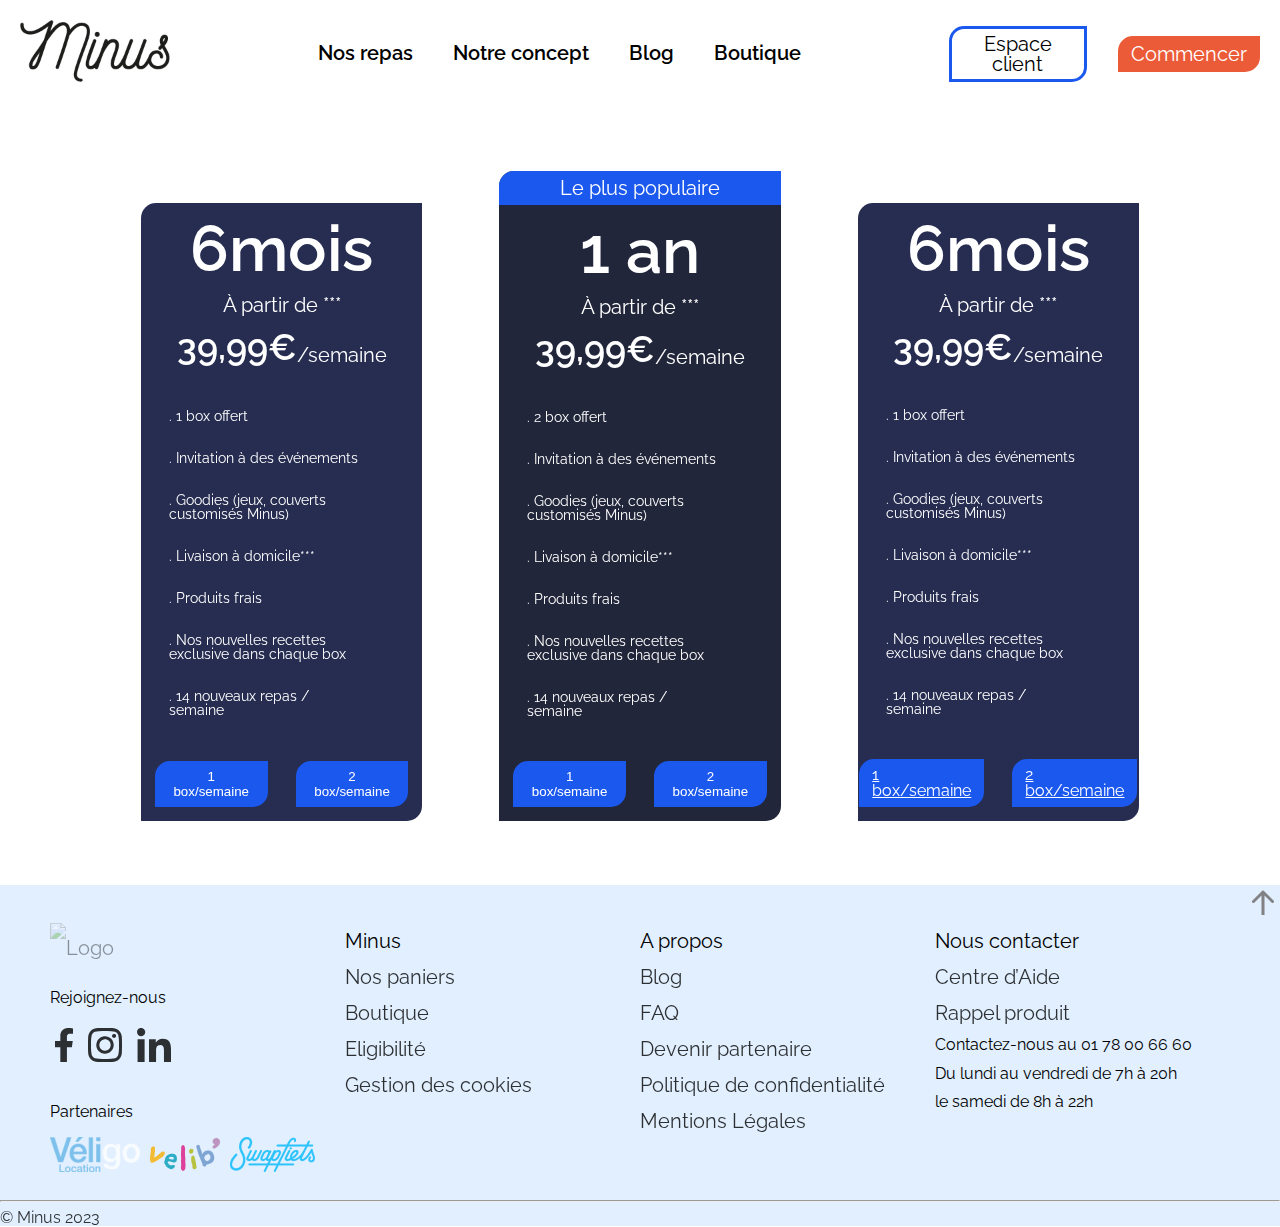
==== commit 7f83b5d9: "Update abonnement.html" ====
--- a/abonnement.html
+++ b/abonnement.html
@@ -20,19 +20,66 @@
 				
     </head>
     <body>
-    <header>
-        <a href="index.html"><img class="logo" src="Image/Logo minus.png"></a>
+      <header>
+
+        <div class="menu-complet-mobile">
+          <div id="mySidenav" class="sidenav">
+            <a id="closeBtn" href="#" class="close">&times;</a>
+            <ul>
+              <li>
+                <a href="abonnement.html">Nos Repas</a>
+              </li>
+              <li>
+                <a href="concept.html">Notre Concept</a>
+              </li>
+              <li>
+                <a href="#">Notre Blog</a>
+              </li>
+              <li>
+                <a href="#">Notre Boutique</a>
+              </li>
+              <li>
+                <a href="#">Contact</a>
+              </li>
+              <li>
+                <a href="#">Espace Minus</a>
+              </li>
+            </ul>
+          </div>
+          <a href="#" id="openBtn">
+            <span class="burger-icon">
+              <span></span>
+              <span></span>
+              <span></span>
+            </span>
+          </a>
+          <script src="header-mobile.js"></script>
+        </div>
+  
+        <a href="#">
+          <img class="logo" src="Image/Logo minus.png" alt="Logo">
+        </a>
         <nav class="nav-left">
-         <ul>
-         <li><a href="concept.html">Notre concept</a></li>
-         <li><a href="#">Blog</a></li>
-         <li><a href="#">Boutique</a></li></ul>
-        </nav> 
+          <ul>
+            <li>
+              <a href="abonnement.html">Nos repas</a>
+            </li>
+            <li>
+              <a href="concept.html">Notre concept</a>
+            </li>
+            <li>
+              <a href="#">Blog</a>
+            </li>
+            <li>
+              <a href="#">Boutique</a>
+            </li>
+          </ul>
+        </nav>
         <nav class="nav-right">
-        <a id="btn-EClients" href="#">Espace client</a>
-        <a id="btn-commencer" href="abonnement.html">Commencer</a>
+          <a id="btn-EClients" href="#">Espace client</a>
+          <a id="btn-commencer" href="abonnement.html">Commencer</a>
         </nav>
-    </header>
+      </header> 
     <body>
         <div class="abonnements_mobiles">
             <div class="abonnement_mobile">
@@ -163,113 +210,163 @@
             </div>
         </div> 
     
-    <footer>
-        <div class="retour">
-          <a href="#">
-            <img style="padding:5px;" src="Image/arrow.png" alt="flèche pour remonter">
-          </a>
-        </div>
-        <div class="contenu-footer">
-          <div class="illust">
-            <a href="#">
-              <img id="logo-footer" src="Image/Logo minus.png" alt="Logo">
-            </a>
-            <p>
-              <b>Rejoignez-nous</b>
-            </p>
-            <div class="svg-footer">
-              <a href="https://www.facebook.com">
-                <svg width="18" height="34" viewBox="0 0 18 34" fill="none" xmlns="http://www.w3.org/2000/svg">
-                  <path d="M16.8216 19.1251L17.7542 12.9626H11.9188V8.97826C11.8783 8.51869 11.9404 8.0558 12.1007 7.62383C12.2609 7.19186 12.5152 6.80187 12.8445 6.48274C13.1739 6.1636 13.57 5.92349 14.0036 5.78017C14.4371 5.63685 14.8969 5.59398 15.349 5.65476H18.0021V0.42513C16.4439 0.167335 14.8692 0.0252887 13.2905 0.000129813C12.2045 -0.0833884 11.1136 0.0757812 10.0952 0.466355C9.07684 0.856929 8.15585 1.46935 7.39754 2.26019C6.63923 3.05103 6.06218 4.00094 5.70728 5.04258C5.35238 6.08422 5.22832 7.19208 5.34391 8.28763V12.9626H0V19.1251H5.34391V34.0001H11.9188V19.1251H16.8216Z" fill="black" />
-                </svg>
+        <footer>
+          <div class="footer-desktop">
+            <div class="retour">
+              <a href="#">
+                <img style="padding:5px;" src="images/arrow.png" alt="flèche pour remonter">
               </a>
-              <a href="https://www.instagram.com">
-                <svg width="34" height="34" viewBox="0 0 34 34" fill="none" xmlns="http://www.w3.org/2000/svg">
-                  <path d="M16.9965 8.28211C15.2733 8.28355 13.5891 8.79589 12.1569 9.75438C10.7246 10.7129 9.60858 12.0745 8.94978 13.6672C8.29098 15.2599 8.11899 17.0121 8.45553 18.7026C8.79208 20.393 9.62205 21.9457 10.8406 23.1645C12.0591 24.3833 13.6115 25.2134 15.3016 25.55C16.9917 25.8866 18.7436 25.7146 20.3359 25.0557C21.9283 24.3967 23.2896 23.2805 24.2479 21.8479C25.2062 20.4154 25.7184 18.7309 25.7199 17.0073C25.7228 15.8607 25.4991 14.7248 25.0617 13.6649C24.6244 12.605 23.9819 11.642 23.1713 10.8312C22.3607 10.0204 21.3979 9.37787 20.3382 8.94041C19.2785 8.50295 18.1429 8.27923 16.9965 8.28211ZM16.9965 22.6663C15.8761 22.6648 14.7812 22.3311 13.8504 21.7073C12.9196 21.0835 12.1946 20.1976 11.7671 19.1617C11.3397 18.1257 11.229 16.9863 11.449 15.8874C11.669 14.7886 12.2098 13.7796 13.0031 12.9882C13.7964 12.1968 14.8065 11.6584 15.9057 11.4412C17.0049 11.224 18.1439 11.3377 19.1785 11.7679C20.2131 12.198 21.0969 12.9254 21.7182 13.8581C22.3395 14.7907 22.6703 15.8866 22.6689 17.0073C22.6638 18.5091 22.064 19.9477 21.0009 21.0083C19.9379 22.0688 18.498 22.665 16.9965 22.6663ZM28.101 7.92524C28.101 7.52335 27.9818 7.13049 27.7586 6.79633C27.5354 6.46217 27.2181 6.20172 26.8469 6.04793C26.4756 5.89413 26.0672 5.85389 25.6731 5.9323C25.279 6.0107 24.917 6.20423 24.6329 6.48841C24.3487 6.77259 24.1553 7.13465 24.0769 7.52882C23.9985 7.92299 24.0387 8.33155 24.1925 8.70285C24.3462 9.07415 24.6066 9.3915 24.9407 9.61478C25.2748 9.83805 25.6676 9.95723 26.0694 9.95723C26.3367 9.95787 26.6015 9.9058 26.8487 9.804C27.0959 9.70219 27.3206 9.55266 27.5099 9.36394C27.6993 9.17522 27.8496 8.95102 27.9523 8.70415C28.0549 8.45729 28.1079 8.19261 28.1083 7.92524H28.101ZM33.8729 9.98879C33.9289 7.34597 32.9428 4.78727 31.1277 2.8659C29.2028 1.05669 26.6473 0.0713855 24.0063 0.120171C21.2004 -0.0400571 12.7877 -0.0400571 9.98188 0.120171C7.3433 0.0691425 4.78933 1.05191 2.86532 2.85862C1.05335 4.78197 0.0677381 7.33933 0.120147 9.98151C-0.0400489 12.7879 -0.0400489 21.2024 0.120147 24.0088C0.0643392 26.6516 1.05043 29.2102 2.86532 31.1317C4.79055 32.9407 7.34564 33.9267 9.98674 33.8798C12.7926 34.0401 21.2053 34.0401 24.0111 33.8798C26.6534 33.9356 29.2114 32.9494 31.1326 31.1341C32.9414 29.2088 33.9265 26.6527 33.8777 24.0112C34.0404 21.2024 34.0404 12.7976 33.8802 9.98879H33.8729ZM30.2466 27.0216C29.9582 27.7528 29.5226 28.417 28.9669 28.9728C28.4111 29.5287 27.7471 29.9644 27.016 30.2528C23.7219 30.929 20.3518 31.1585 16.9965 30.935C13.6412 31.1549 10.2716 30.9255 6.977 30.2528C6.2459 29.9644 5.58188 29.5287 5.02614 28.9728C4.4704 28.417 4.0348 27.7528 3.74639 27.0216C3.07346 23.7288 2.84651 20.3605 3.07163 17.0073C2.85176 13.6513 3.08114 10.281 3.75367 6.98572C4.04125 6.25312 4.47647 5.58755 5.03225 5.0304C5.58803 4.47325 6.25249 4.03645 6.98429 3.74716C10.2759 3.07084 13.6435 2.84057 16.9965 3.06255C20.3518 2.84264 23.7215 3.07206 27.016 3.74473C27.7471 4.0332 28.4111 4.46889 28.9669 5.02474C29.5226 5.58059 29.9582 6.24476 30.2466 6.97601C30.9268 10.2735 31.1595 13.6476 30.9384 17.0073C31.1606 20.361 30.9304 23.7293 30.2539 27.0216H30.2466Z" fill="black" />
-                </svg>
-              </a>
-              <a href="https://www.linkedin.com">
-                <svg width="34" height="34" viewBox="0 0 34 34" fill="none" xmlns="http://www.w3.org/2000/svg">
-                  <g clip-path="url(#clip0_882_4969)">
-                    <path d="M7.61114 34V11.3001H0.568286V34H7.61114ZM4.08243 8.20367C4.89369 8.2075 5.68786 7.97069 6.36453 7.52316C7.0412 7.07564 7.56996 6.43752 7.88396 5.68948C8.19797 4.94145 8.2831 4.1171 8.12859 3.32068C7.97409 2.52426 7.5869 1.79154 7.01597 1.21518C6.44504 0.638815 5.71602 0.244695 4.9211 0.0826555C4.12618 -0.079384 3.30106 -0.00206474 2.55009 0.304836C1.79911 0.611736 1.156 1.13443 0.702092 1.80683C0.248181 2.47923 0.00385165 3.27113 0 4.08238C0.00184824 5.16814 0.431329 6.20946 1.19543 6.98084C1.95953 7.75221 2.99674 8.19154 4.08243 8.20367ZM34 34V21.5317C34 15.4287 32.6886 10.7318 25.5559 10.7318C24.2167 10.6823 22.8893 10.997 21.7149 11.6423C20.5405 12.2877 19.5631 13.2396 18.887 14.3965H18.7874V11.3001H12.0263V34H19.0691V22.7605C19.0691 19.8001 19.6301 16.932 23.2949 16.932C26.9061 16.932 26.9596 20.3101 26.9596 22.9427V34H34Z" fill="black" />
-                  </g>
-                  <defs>
-                    <clipPath id="clip0_882_4969">
-                      <rect width="34" height="34" fill="white" />
-                    </clipPath>
-                  </defs>
-                </svg>
-              </a>
-            </div>
-            <p>
-              <b>Partenaires</b>
-            </p>
-            <div class="partenaire">
-              <img src="Image/1.png" alt="partenaire 1">
-              <img src="Image/2.png" alt="partenaire 2">
-              <img src="Image/3.png" alt="partenaire 3">
+            </div>
+            <div class="contenu-footer">
+              <div class="illust">
+                <a href="#">
+                  <img id="logo-footer" src="images/group.png" alt="Logo">
+                </a>
+                <p>
+                  <b>Rejoignez-nous</b>
+                </p>
+                <div class="svg-footer">
+                  <a href="https://www.facebook.com">
+                    <svg width="18" height="34" viewBox="0 0 18 34" fill="none" xmlns="http://www.w3.org/2000/svg">
+                      <path d="M16.8216 19.1251L17.7542 12.9626H11.9188V8.97826C11.8783 8.51869 11.9404 8.0558 12.1007 7.62383C12.2609 7.19186 12.5152 6.80187 12.8445 6.48274C13.1739 6.1636 13.57 5.92349 14.0036 5.78017C14.4371 5.63685 14.8969 5.59398 15.349 5.65476H18.0021V0.42513C16.4439 0.167335 14.8692 0.0252887 13.2905 0.000129813C12.2045 -0.0833884 11.1136 0.0757812 10.0952 0.466355C9.07684 0.856929 8.15585 1.46935 7.39754 2.26019C6.63923 3.05103 6.06218 4.00094 5.70728 5.04258C5.35238 6.08422 5.22832 7.19208 5.34391 8.28763V12.9626H0V19.1251H5.34391V34.0001H11.9188V19.1251H16.8216Z" fill="black" />
+                    </svg>
+                  </a>
+                  <a href="https://www.instagram.com">
+                    <svg width="34" height="34" viewBox="0 0 34 34" fill="none" xmlns="http://www.w3.org/2000/svg">
+                      <path d="M16.9965 8.28211C15.2733 8.28355 13.5891 8.79589 12.1569 9.75438C10.7246 10.7129 9.60858 12.0745 8.94978 13.6672C8.29098 15.2599 8.11899 17.0121 8.45553 18.7026C8.79208 20.393 9.62205 21.9457 10.8406 23.1645C12.0591 24.3833 13.6115 25.2134 15.3016 25.55C16.9917 25.8866 18.7436 25.7146 20.3359 25.0557C21.9283 24.3967 23.2896 23.2805 24.2479 21.8479C25.2062 20.4154 25.7184 18.7309 25.7199 17.0073C25.7228 15.8607 25.4991 14.7248 25.0617 13.6649C24.6244 12.605 23.9819 11.642 23.1713 10.8312C22.3607 10.0204 21.3979 9.37787 20.3382 8.94041C19.2785 8.50295 18.1429 8.27923 16.9965 8.28211ZM16.9965 22.6663C15.8761 22.6648 14.7812 22.3311 13.8504 21.7073C12.9196 21.0835 12.1946 20.1976 11.7671 19.1617C11.3397 18.1257 11.229 16.9863 11.449 15.8874C11.669 14.7886 12.2098 13.7796 13.0031 12.9882C13.7964 12.1968 14.8065 11.6584 15.9057 11.4412C17.0049 11.224 18.1439 11.3377 19.1785 11.7679C20.2131 12.198 21.0969 12.9254 21.7182 13.8581C22.3395 14.7907 22.6703 15.8866 22.6689 17.0073C22.6638 18.5091 22.064 19.9477 21.0009 21.0083C19.9379 22.0688 18.498 22.665 16.9965 22.6663ZM28.101 7.92524C28.101 7.52335 27.9818 7.13049 27.7586 6.79633C27.5354 6.46217 27.2181 6.20172 26.8469 6.04793C26.4756 5.89413 26.0672 5.85389 25.6731 5.9323C25.279 6.0107 24.917 6.20423 24.6329 6.48841C24.3487 6.77259 24.1553 7.13465 24.0769 7.52882C23.9985 7.92299 24.0387 8.33155 24.1925 8.70285C24.3462 9.07415 24.6066 9.3915 24.9407 9.61478C25.2748 9.83805 25.6676 9.95723 26.0694 9.95723C26.3367 9.95787 26.6015 9.9058 26.8487 9.804C27.0959 9.70219 27.3206 9.55266 27.5099 9.36394C27.6993 9.17522 27.8496 8.95102 27.9523 8.70415C28.0549 8.45729 28.1079 8.19261 28.1083 7.92524H28.101ZM33.8729 9.98879C33.9289 7.34597 32.9428 4.78727 31.1277 2.8659C29.2028 1.05669 26.6473 0.0713855 24.0063 0.120171C21.2004 -0.0400571 12.7877 -0.0400571 9.98188 0.120171C7.3433 0.0691425 4.78933 1.05191 2.86532 2.85862C1.05335 4.78197 0.0677381 7.33933 0.120147 9.98151C-0.0400489 12.7879 -0.0400489 21.2024 0.120147 24.0088C0.0643392 26.6516 1.05043 29.2102 2.86532 31.1317C4.79055 32.9407 7.34564 33.9267 9.98674 33.8798C12.7926 34.0401 21.2053 34.0401 24.0111 33.8798C26.6534 33.9356 29.2114 32.9494 31.1326 31.1341C32.9414 29.2088 33.9265 26.6527 33.8777 24.0112C34.0404 21.2024 34.0404 12.7976 33.8802 9.98879H33.8729ZM30.2466 27.0216C29.9582 27.7528 29.5226 28.417 28.9669 28.9728C28.4111 29.5287 27.7471 29.9644 27.016 30.2528C23.7219 30.929 20.3518 31.1585 16.9965 30.935C13.6412 31.1549 10.2716 30.9255 6.977 30.2528C6.2459 29.9644 5.58188 29.5287 5.02614 28.9728C4.4704 28.417 4.0348 27.7528 3.74639 27.0216C3.07346 23.7288 2.84651 20.3605 3.07163 17.0073C2.85176 13.6513 3.08114 10.281 3.75367 6.98572C4.04125 6.25312 4.47647 5.58755 5.03225 5.0304C5.58803 4.47325 6.25249 4.03645 6.98429 3.74716C10.2759 3.07084 13.6435 2.84057 16.9965 3.06255C20.3518 2.84264 23.7215 3.07206 27.016 3.74473C27.7471 4.0332 28.4111 4.46889 28.9669 5.02474C29.5226 5.58059 29.9582 6.24476 30.2466 6.97601C30.9268 10.2735 31.1595 13.6476 30.9384 17.0073C31.1606 20.361 30.9304 23.7293 30.2539 27.0216H30.2466Z" fill="black" />
+                    </svg>
+                  </a>
+                  <a href="https://www.linkedin.com">
+                    <svg width="34" height="34" viewBox="0 0 34 34" fill="none" xmlns="http://www.w3.org/2000/svg">
+                      <g clip-path="url(#clip0_882_4969)">
+                        <path d="M7.61114 34V11.3001H0.568286V34H7.61114ZM4.08243 8.20367C4.89369 8.2075 5.68786 7.97069 6.36453 7.52316C7.0412 7.07564 7.56996 6.43752 7.88396 5.68948C8.19797 4.94145 8.2831 4.1171 8.12859 3.32068C7.97409 2.52426 7.5869 1.79154 7.01597 1.21518C6.44504 0.638815 5.71602 0.244695 4.9211 0.0826555C4.12618 -0.079384 3.30106 -0.00206474 2.55009 0.304836C1.79911 0.611736 1.156 1.13443 0.702092 1.80683C0.248181 2.47923 0.00385165 3.27113 0 4.08238C0.00184824 5.16814 0.431329 6.20946 1.19543 6.98084C1.95953 7.75221 2.99674 8.19154 4.08243 8.20367ZM34 34V21.5317C34 15.4287 32.6886 10.7318 25.5559 10.7318C24.2167 10.6823 22.8893 10.997 21.7149 11.6423C20.5405 12.2877 19.5631 13.2396 18.887 14.3965H18.7874V11.3001H12.0263V34H19.0691V22.7605C19.0691 19.8001 19.6301 16.932 23.2949 16.932C26.9061 16.932 26.9596 20.3101 26.9596 22.9427V34H34Z" fill="black" />
+                      </g>
+                      <defs>
+                        <clipPath id="clip0_882_4969">
+                          <rect width="34" height="34" fill="white" />
+                        </clipPath>
+                      </defs>
+                    </svg>
+                  </a>
+                </div>
+                <p>
+                  <b>Partenaires</b>
+                </p>
+                <div class="partenaire">
+                  <img src="images/1.png" alt="partenaire 1">
+                  <img src="images/2.png" alt="partenaire 2">
+                  <img src="images/3.png" alt="partenaire 3">
+                </div>
+              </div>
+              <div class="rubriques">
+                <div class="colonne">
+                  <ul>
+                    <h3>Minus</h3>
+                    <li>
+                      <a href="#">Nos paniers</a>
+                    </li>
+                    <li>
+                      <a href="#">Boutique</a>
+                    </li>
+                    <li>
+                      <a href="#">Eligibilité</a>
+                    </li>
+                    <li>
+                      <a href="#">Gestion des cookies</a>
+                    </li>
+                  </ul>
+                </div>
+                <div class="colonne">
+                  <ul>
+                    <h3>A propos</h3>
+                    <li>
+                      <a href="#">Blog</a>
+                    </li>
+                    <li>
+                      <a href="#">FAQ</a>
+                    </li>
+                    <li>
+                      <a href="#">Devenir partenaire</a>
+                    </li>
+                    <li>
+                      <a href="#">Politique de confidentialité</a>
+                    </li>
+                    <li>
+                      <a href="#">Mentions Légales</a>
+                    </li>
+                  </ul>
+                </div>
+                <div class="colonne">
+                  <ul>
+                    <h3>Nous contacter</h3>
+                    <li>
+                      <a href="#">Centre d’Aide</a>
+                    </li>
+                    <li>
+                      <a href="#">Rappel produit</a>
+                    </li>
+                    <li>
+                      <p>
+                        <b>Contactez-nous au 01 78 00 66 60 <br> Du lundi au vendredi de 7h à 20h <br> le samedi de 8h à 22h </b>
+                      </p>
+                    </li>
+                  </ul>
+                </div>
+              </div>
+            </div>
+            <hr>
+            <div class="bas-footer">
+              <p style="color: black; opacity: 80%;">© Minus 2023 </p>
             </div>
           </div>
-          <div class="rubriques">
-            <div class="colonne">
-              <ul>
-                <h3>Minus</h3>
-                <li>
-                  <a href="#">Nos paniers</a>
-                </li>
-                <li>
-                  <a href="#">Boutique</a>
-                </li>
-                <li>
-                  <a href="#">Eligibilité</a>
-                </li>
-                <li>
-                  <a href="#">Gestion des cookies</a>
-                </li>
-              </ul>
-            </div>
-            <div class="colonne">
-              <ul>
-                <h3>A propos</h3>
-                <li>
-                  <a href="#">Blog</a>
-                </li>
-                <li>
-                  <a href="#">FAQ</a>
-                </li>
-                <li>
-                  <a href="#">Devenir partenaire</a>
-                </li>
-                <li>
-                  <a href="#">Politique de confidentialité</a>
-                </li>
-                <li>
-                  <a href="#">Mentions Légales</a>
-                </li>
-              </ul>
-            </div>
-            <div class="colonne">
-              <ul>
-                <h3>Nous contacter</h3>
-                <li>
-                  <a href="#">Centre d’Aide</a>
-                </li>
-                <li>
-                  <a href="#">Rappel produit</a>
-                </li>
-                <li>
-                  <p>
-                    <b>Contactez-nous au 01 78 00 66 60 <br> Du lundi au vendredi de 7h à 20h <br> le samedi de 8h à 22h </b>
-                  </p>
-                </li>
-              </ul>
+    
+          <!-- DEBUT FOOTER MOBILE -->
+          <div class="footer-mobile">
+            <div class="partie1-footer-mobile">
+              <h2>Newsletter</h2>
+              <form action="/leads-subscribing-newsletter" method="post">
+                <div class="email">
+                  <label for="email"></label>
+                  <input id="email" name="subscriber_email" type="email" />
+                </div>
+                <div class="submit">
+                  <button type="submit">S&#39;inscrire &agrave; la newsletter</button>
+                </div>
+              </form>
+              <h2>Rejoignez-nous</h2>
+              <div class="reseaux-sociaux">
+                <img src="images/facebook.png" alt="facebook">
+                <img src="images/instagram.png" alt="instagram">
+                <img src="images/linkedin.png" alt="linkedin">
+              </div>
+            </div>
+            <hr>
+            <div class="partie2-footer-mobile">
+              <p>Minus</p>
+              <img src="images/chevron-footer.png" alt="chevron-footer">
+            </div>
+            <hr>
+            <div class="partie2-footer-mobile">
+              <p>A propos</p>
+              <img src="images/chevron-footer.png" alt="chevron-footer">
+            </div>
+            <hr>
+            <div class="partie2-footer-mobile">
+              <p>Nous contacter</p>
+              <img src="images/chevron-footer.png" alt="chevron-footer">
+            </div>
+            <hr>
+            <div class="partie3-footer-mobile">
+              <img src="images/Group.png" alt="Group">
+              <br>
+              <div class="mentions-confidentialite">
+                <a href="#">Mentions Légales</a>
+                <a href="#">Confidentialité</a>
+              </div>
+              <p>&copy Minus 2023</p>
             </div>
           </div>
-        </div>
-        <hr>
-        <div class="bas-footer">
-          <p style="color: black; opacity: 80%;">© Minus 2023 </p>
-        </div>
-      </footer>
+          <!-- FIN FOOTER MOBILE -->
+        </footer>
     </body>
 </html>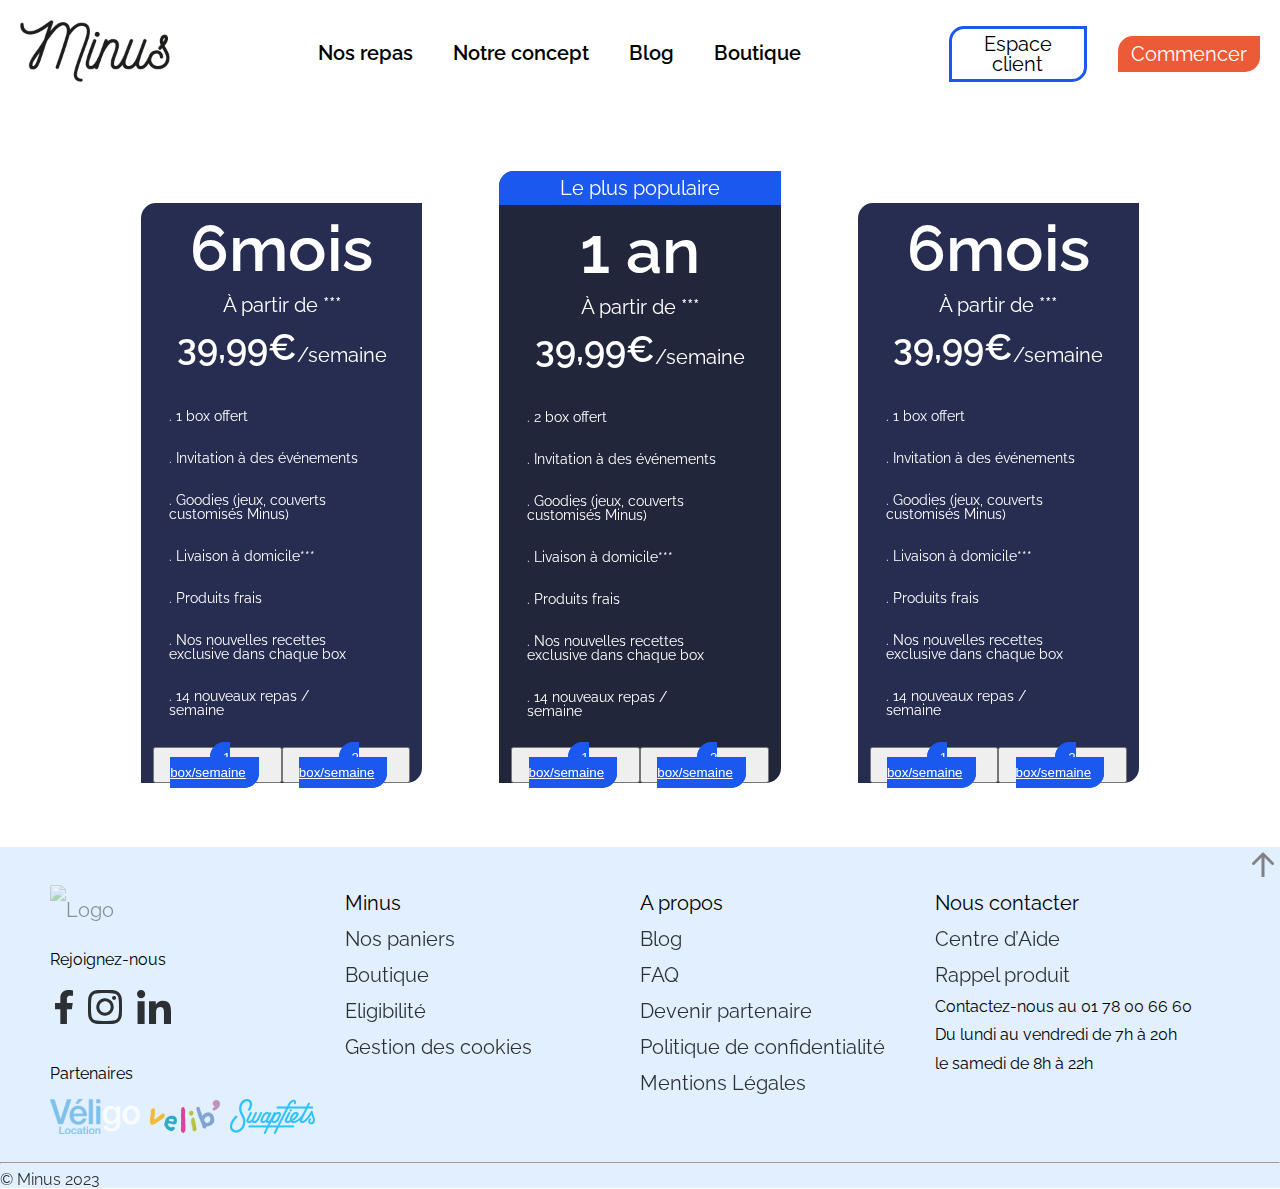
==== commit 39defc37: "modif btn" ====
--- a/abonnement.html
+++ b/abonnement.html
@@ -98,8 +98,8 @@
                 <div class="bas_mobile">
                     <h3>Faites votre choix</h3>
                     <div class="btn_mobile">
-                        <a href="repas.html" class="button">1 box/semaine</a>
-                        <a href="repas.html" class="button">2 box/semaine</a>
+                      <button><a href="repas.html" class="btn-bleu">1 box/semaine</a></button>
+                      <button><a href="repas.html" class="btn-bleu">2 box/semaine</a></button>
                     </div>
                 </div>
             </div>
@@ -119,8 +119,8 @@
                 <div class="bas_mobile">
                     <h3>Faites votre choix</h3>
                     <div class="btn_mobile">
-                        <a href="repas.html" class="button">1 box/semaine</a>
-                        <a href="repas.html" class="button">2 box/semaine</a>
+                      <button><a href="repas.html" class="btn-bleu">1 box/semaine</a></button>
+                      <button><a href="repas.html" class="btn-bleu">2 box/semaine</a></button>
                     </div>
                 </div>
             </div>
@@ -140,8 +140,8 @@
                 <div class="bas_mobile">
                     <h3>Faites votre choix</h3>
                     <div class="btn_mobile">
-                        <a href="repas.html" class="button">1 box/semaine</a>
-                        <a href="repas.html" class="button">2 box/semaine</a>
+                      <button><a href="repas.html" class="btn-bleu">1 box/semaine</a></button>
+                      <button><a href="repas.html" class="btn-bleu">2 box/semaine</a></button>
                     </div>
                 </div>
             </div>
@@ -163,8 +163,8 @@
                         <li><h5>. 14 nouveaux repas / semaine</h5><img class="check"src="image/check box.png" alt=""></li>
                     </ul>
                 <div class="btnabo">
-                    <button href="repas.html" class="btn-bleu">1 box/semaine</button>
-                    <button href="repas.html" class="btn-bleu">2 box/semaine</button>
+                  <button><a href="repas.html" class="btn-bleu">1 box/semaine</a></button>
+                  <button><a href="repas.html" class="btn-bleu">2 box/semaine</a></button>
                 </div>
             </div>
             <div class="abonnement abonnement-1-an">
@@ -184,8 +184,8 @@
                         <li><h5>. 14 nouveaux repas / semaine</h5><img class="check"src="image/check box.png" alt=""></li>
                     </ul>
                 <div class="btnabo">
-                    <button href="repas.html" class="btn-bleu">1 box/semaine</button>
-                    <button href="repas.html" class="btn-bleu">2 box/semaine</button>
+                  <button><a href="repas.html" class="btn-bleu">1 box/semaine</a></button>
+                  <button><a href="repas.html" class="btn-bleu">2 box/semaine</a></button>
                 </div>
             </div>
             <div class="abonnement">
@@ -204,8 +204,8 @@
                         <li><h5>. 14 nouveaux repas / semaine</h5><img class="check"src="image/check box non.png" alt=""></li>
                     </ul>
                     <div class="btnabo">
-                        <a href="repas.html" class="btn-bleu">1 box/semaine</a>
-                        <a href="repas.html" class="btn-bleu">2 box/semaine</a>
+                      <button><a href="repas.html" class="btn-bleu">1 box/semaine</a></button>
+                      <button><a href="repas.html" class="btn-bleu">2 box/semaine</a></button>
                     </div>
             </div>
         </div> 
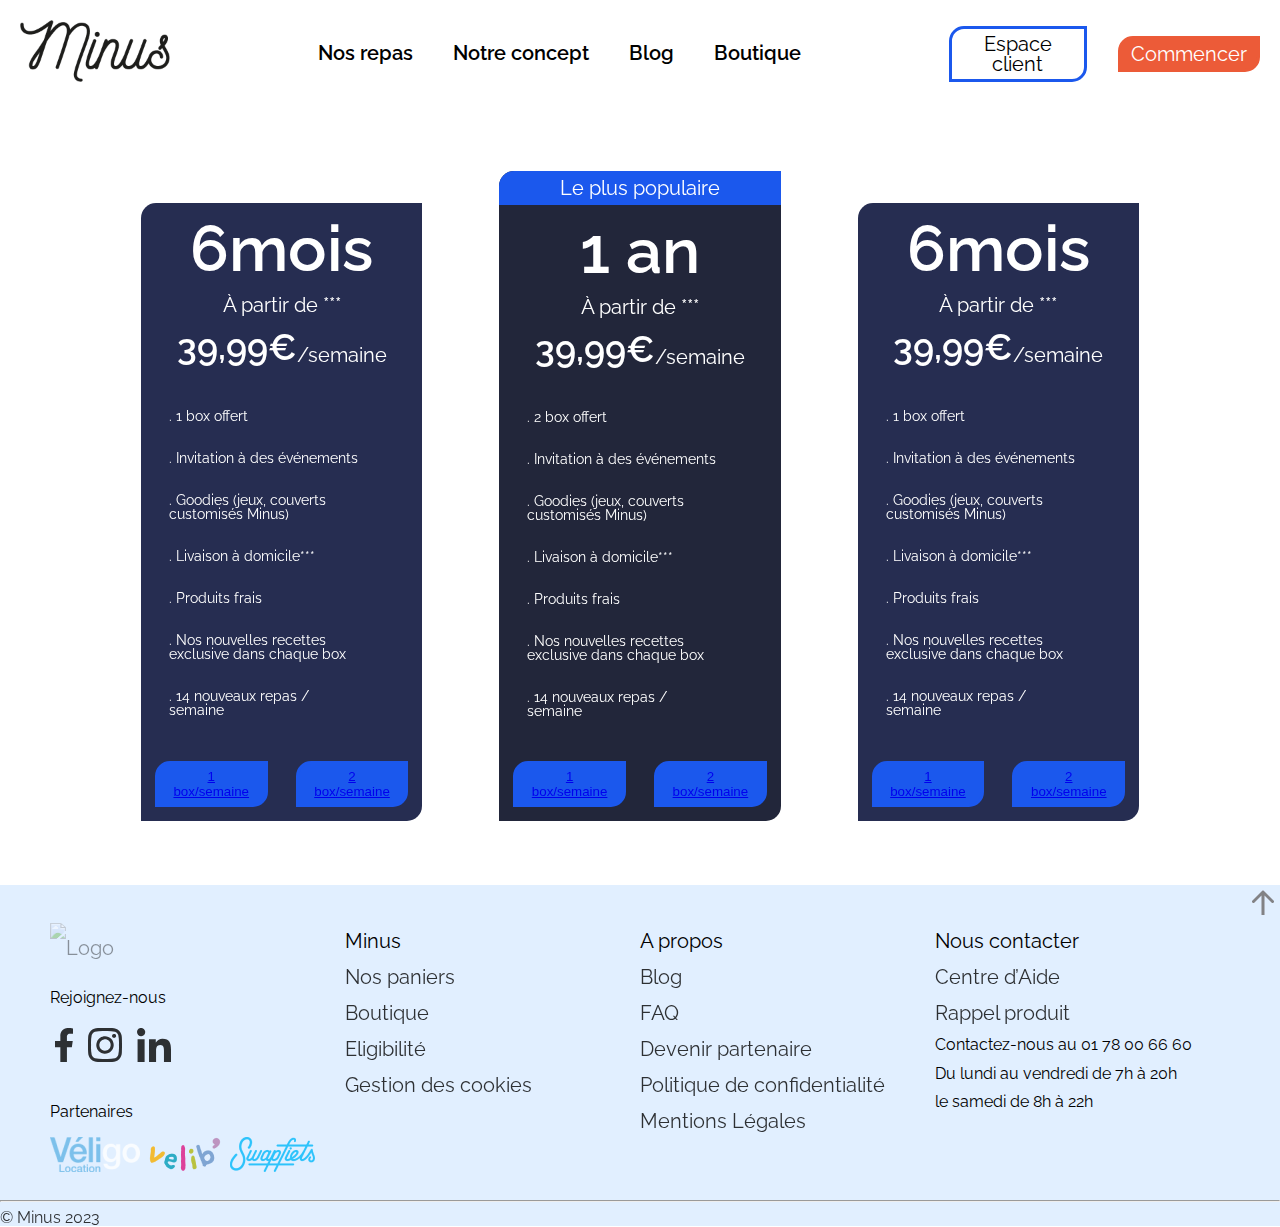
==== commit 82bde7b0: "Update abonnement.html" ====
--- a/abonnement.html
+++ b/abonnement.html
@@ -98,8 +98,8 @@
                 <div class="bas_mobile">
                     <h3>Faites votre choix</h3>
                     <div class="btn_mobile">
-                      <button><a href="repas.html" class="btn-bleu">1 box/semaine</a></button>
-                      <button><a href="repas.html" class="btn-bleu">2 box/semaine</a></button>
+                      <button class="btn-bleu"><a href="repas.html">1 box/semaine</a></button>
+                      <button class="btn-bleu"><a href="repas.html">2 box/semaine</a></button>
                     </div>
                 </div>
             </div>
@@ -119,8 +119,8 @@
                 <div class="bas_mobile">
                     <h3>Faites votre choix</h3>
                     <div class="btn_mobile">
-                      <button><a href="repas.html" class="btn-bleu">1 box/semaine</a></button>
-                      <button><a href="repas.html" class="btn-bleu">2 box/semaine</a></button>
+                      <button class="btn-bleu"><a href="repas.html">1 box/semaine</a></button>
+                      <button class="btn-bleu"><a href="repas.html">2 box/semaine</a></button>
                     </div>
                 </div>
             </div>
@@ -140,8 +140,8 @@
                 <div class="bas_mobile">
                     <h3>Faites votre choix</h3>
                     <div class="btn_mobile">
-                      <button><a href="repas.html" class="btn-bleu">1 box/semaine</a></button>
-                      <button><a href="repas.html" class="btn-bleu">2 box/semaine</a></button>
+                      <button class="btn-bleu"><a href="repas.html">1 box/semaine</a></button>
+                      <button class="btn-bleu"><a href="repas.html">2 box/semaine</a></button>
                     </div>
                 </div>
             </div>
@@ -163,8 +163,8 @@
                         <li><h5>. 14 nouveaux repas / semaine</h5><img class="check"src="image/check box.png" alt=""></li>
                     </ul>
                 <div class="btnabo">
-                  <button><a href="repas.html" class="btn-bleu">1 box/semaine</a></button>
-                  <button><a href="repas.html" class="btn-bleu">2 box/semaine</a></button>
+                  <button class="btn-bleu"><a href="repas.html">1 box/semaine</a></button>
+                  <button class="btn-bleu"><a href="repas.html">2 box/semaine</a></button>
                 </div>
             </div>
             <div class="abonnement abonnement-1-an">
@@ -184,8 +184,8 @@
                         <li><h5>. 14 nouveaux repas / semaine</h5><img class="check"src="image/check box.png" alt=""></li>
                     </ul>
                 <div class="btnabo">
-                  <button><a href="repas.html" class="btn-bleu">1 box/semaine</a></button>
-                  <button><a href="repas.html" class="btn-bleu">2 box/semaine</a></button>
+                  <button class="btn-bleu"><a href="repas.html">1 box/semaine</a></button>
+                  <button class="btn-bleu"><a href="repas.html">2 box/semaine</a></button>
                 </div>
             </div>
             <div class="abonnement">
@@ -204,8 +204,8 @@
                         <li><h5>. 14 nouveaux repas / semaine</h5><img class="check"src="image/check box non.png" alt=""></li>
                     </ul>
                     <div class="btnabo">
-                      <button><a href="repas.html" class="btn-bleu">1 box/semaine</a></button>
-                      <button><a href="repas.html" class="btn-bleu">2 box/semaine</a></button>
+                      <button class="btn-bleu"><a href="repas.html">1 box/semaine</a></button>
+                      <button class="btn-bleu"><a href="repas.html">2 box/semaine</a></button>
                     </div>
             </div>
         </div> 
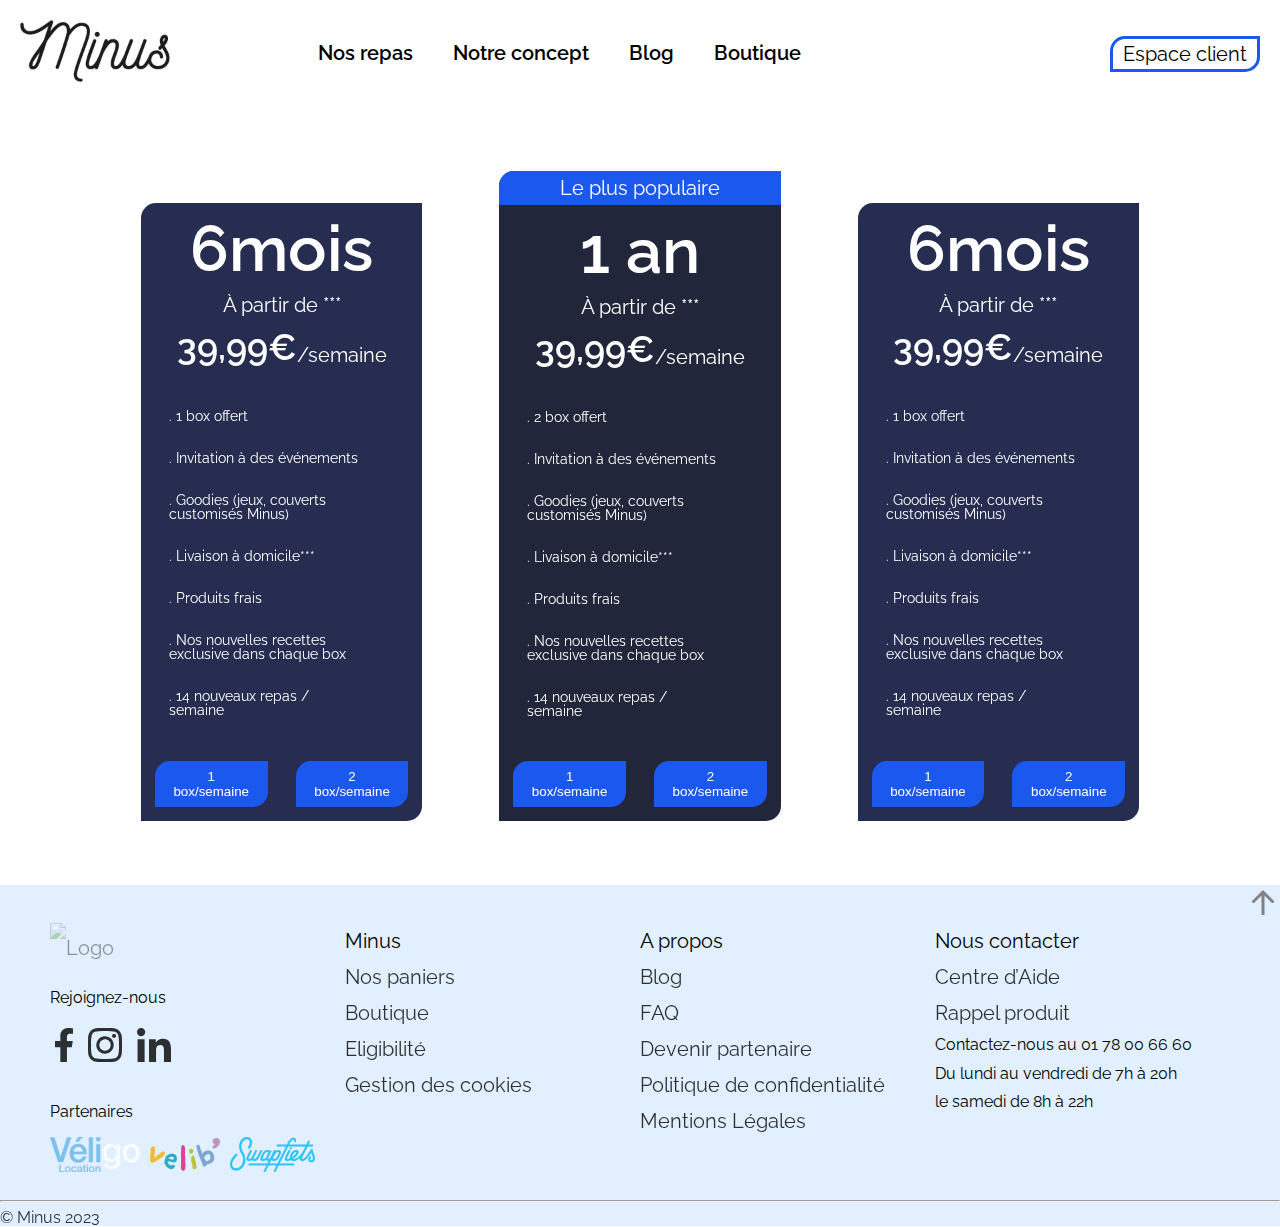
==== commit 00b4a125: "modif" ====
--- a/abonnement.html
+++ b/abonnement.html
@@ -77,7 +77,6 @@
         </nav>
         <nav class="nav-right">
           <a id="btn-EClients" href="#">Espace client</a>
-          <a id="btn-commencer" href="abonnement.html">Commencer</a>
         </nav>
       </header> 
     <body>
--- a/accueil.css
+++ b/accueil.css
@@ -172,8 +172,7 @@
     color: rgba(34, 38, 58, 1);
 }
 
-.TEC{ 
-}
+
     
 .Tousen{ 
     
@@ -459,6 +458,14 @@
     margin: 5%;
 
 }
+.btnabo a{
+    color: white;
+    text-decoration: none;
+}
+.btn_mobile a{
+    color: white;
+    text-decoration: none;
+}
 .btn-bleu:hover{
     background-color: rgba(0, 0, 0, 0);
     color: white;
@@ -613,7 +620,8 @@
     display: none;
 }
 
-@media screen and (max-width:720px){
+
+@media screen and (max-width:1000px){
     h1{
         font-weight: bold;
         Font-size: 24px;
--- a/accueil.css
+++ b/accueil.css
@@ -172,8 +172,7 @@
     color: rgba(34, 38, 58, 1);
 }
 
-.TEC{ 
-}
+
     
 .Tousen{ 
     
@@ -459,6 +458,14 @@
     margin: 5%;
 
 }
+.btnabo a{
+    color: white;
+    text-decoration: none;
+}
+.btn_mobile a{
+    color: white;
+    text-decoration: none;
+}
 .btn-bleu:hover{
     background-color: rgba(0, 0, 0, 0);
     color: white;
@@ -613,7 +620,8 @@
     display: none;
 }
 
-@media screen and (max-width:720px){
+
+@media screen and (max-width:1000px){
     h1{
         font-weight: bold;
         Font-size: 24px;
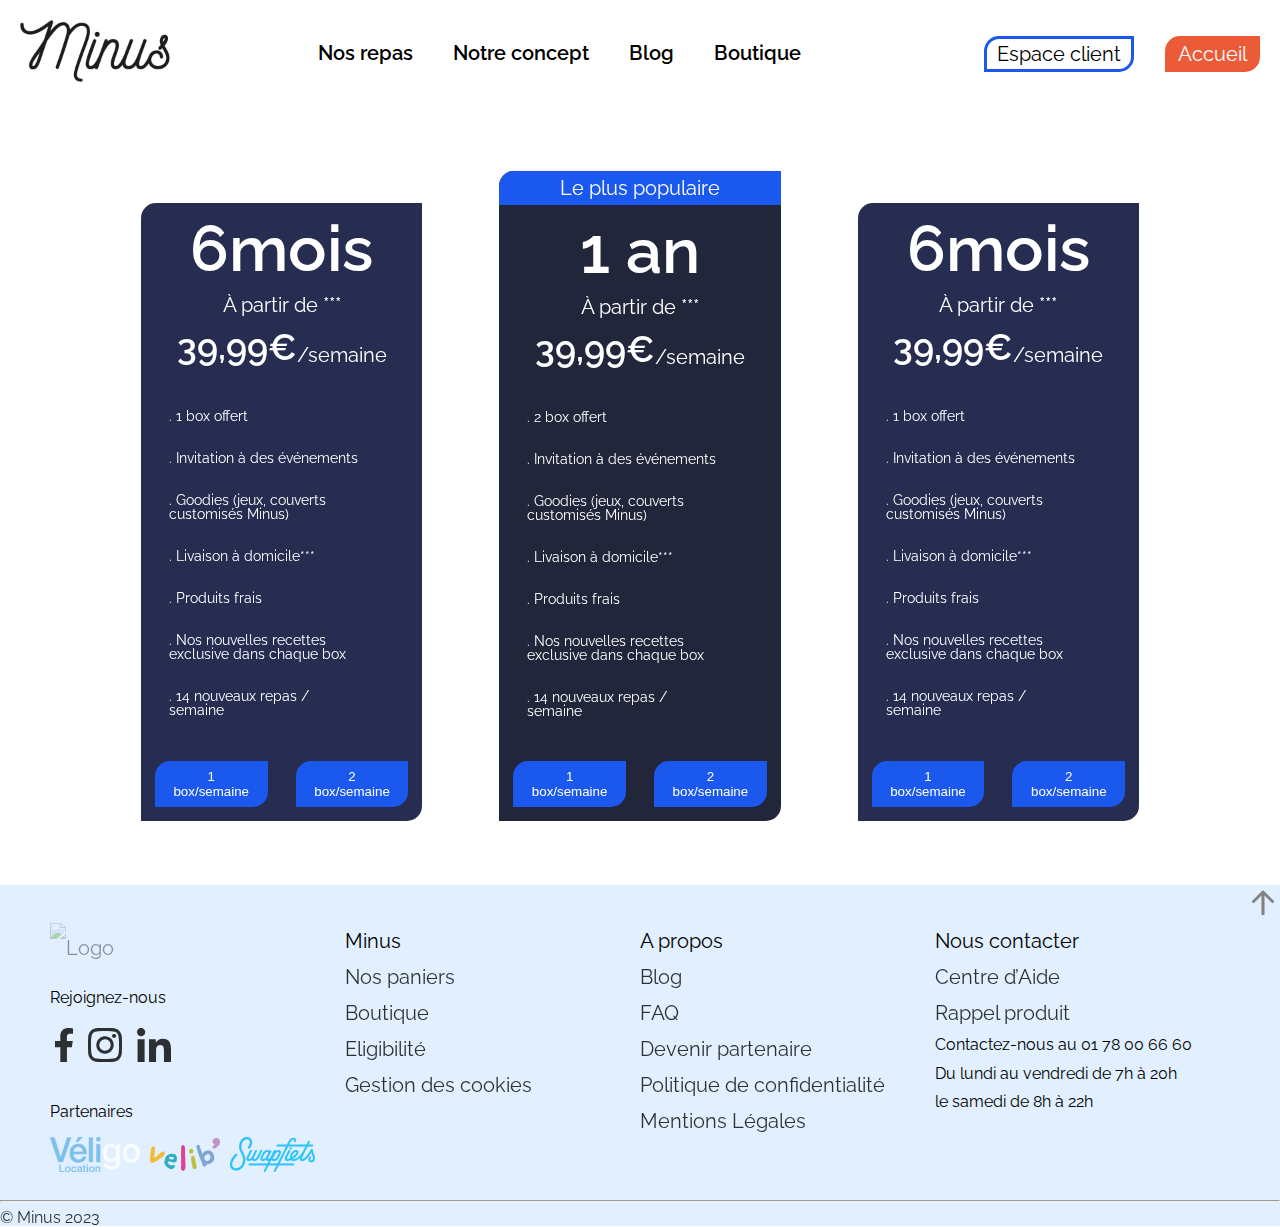
==== commit 90f551df: "mo" ====
--- a/abonnement.html
+++ b/abonnement.html
@@ -77,6 +77,7 @@
         </nav>
         <nav class="nav-right">
           <a id="btn-EClients" href="#">Espace client</a>
+          <a id="btn-commencer" href="index.html">Accueil</a>
         </nav>
       </header> 
     <body>
